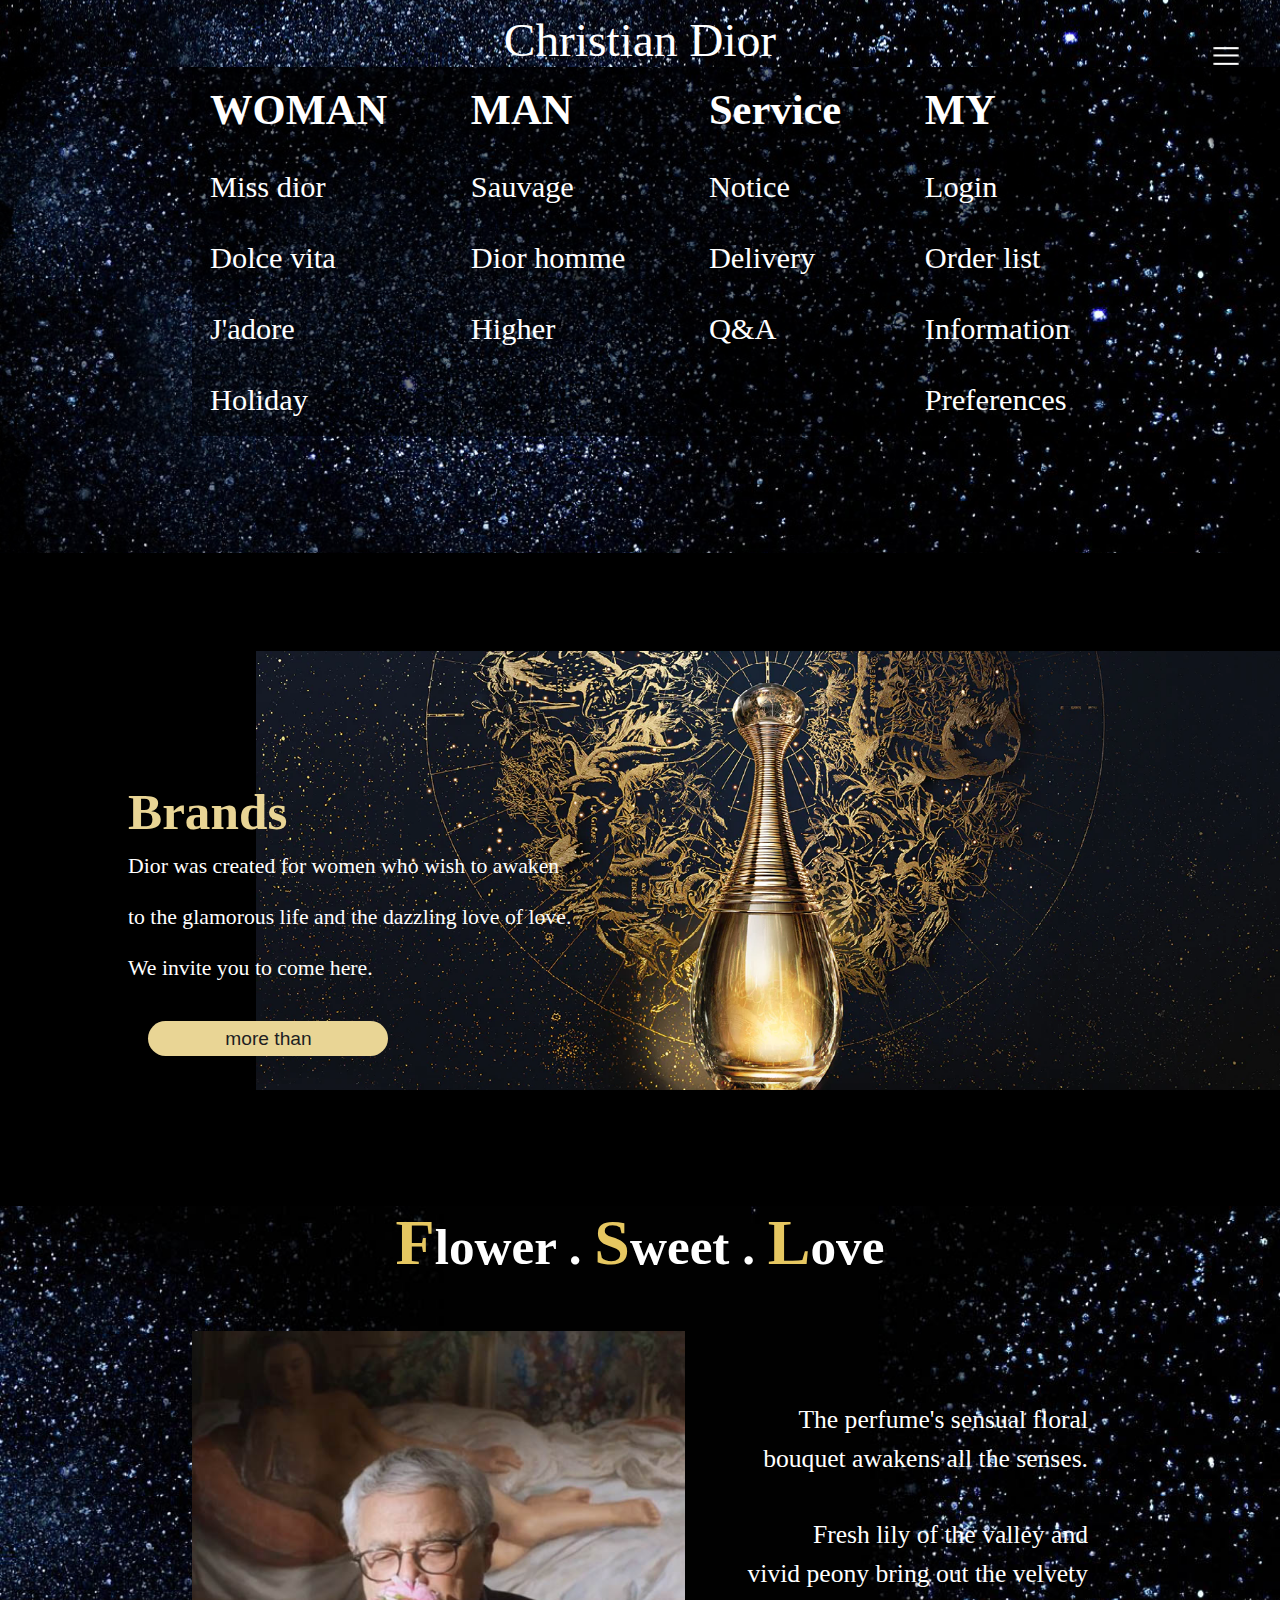
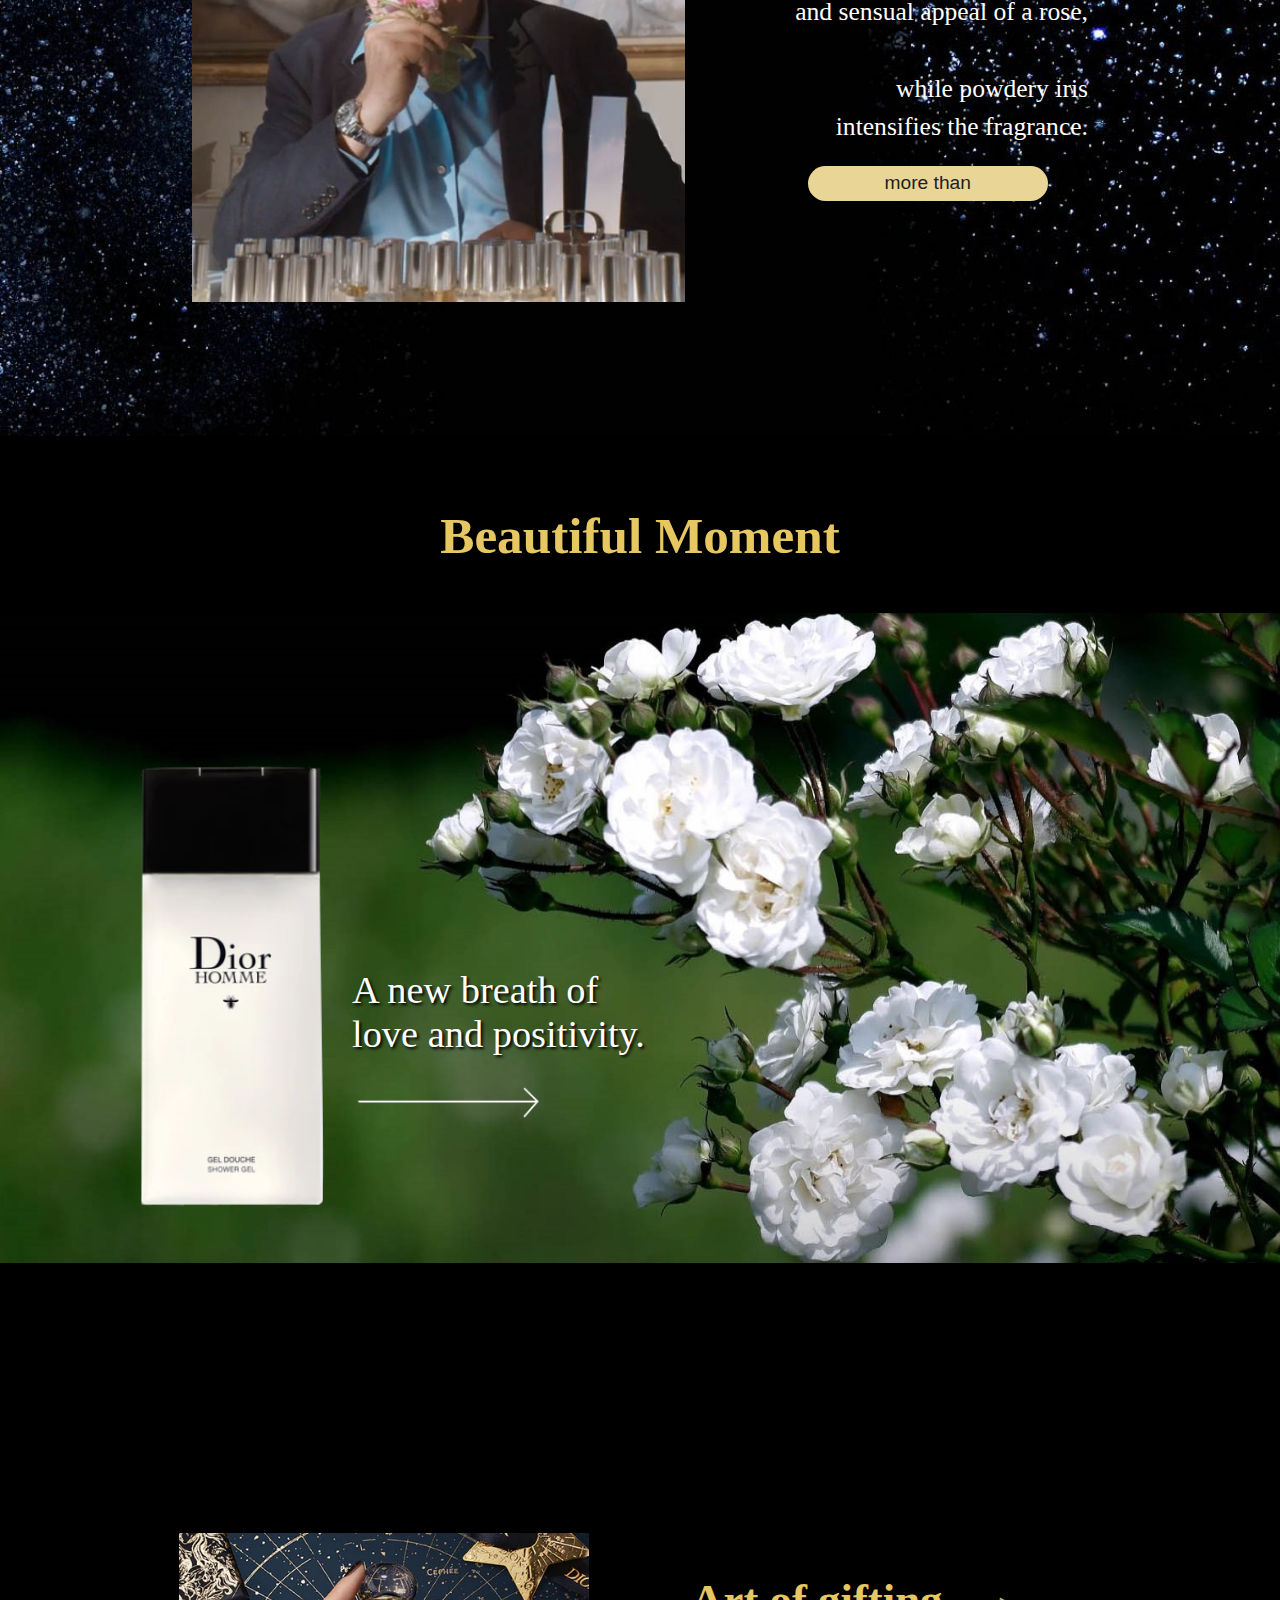
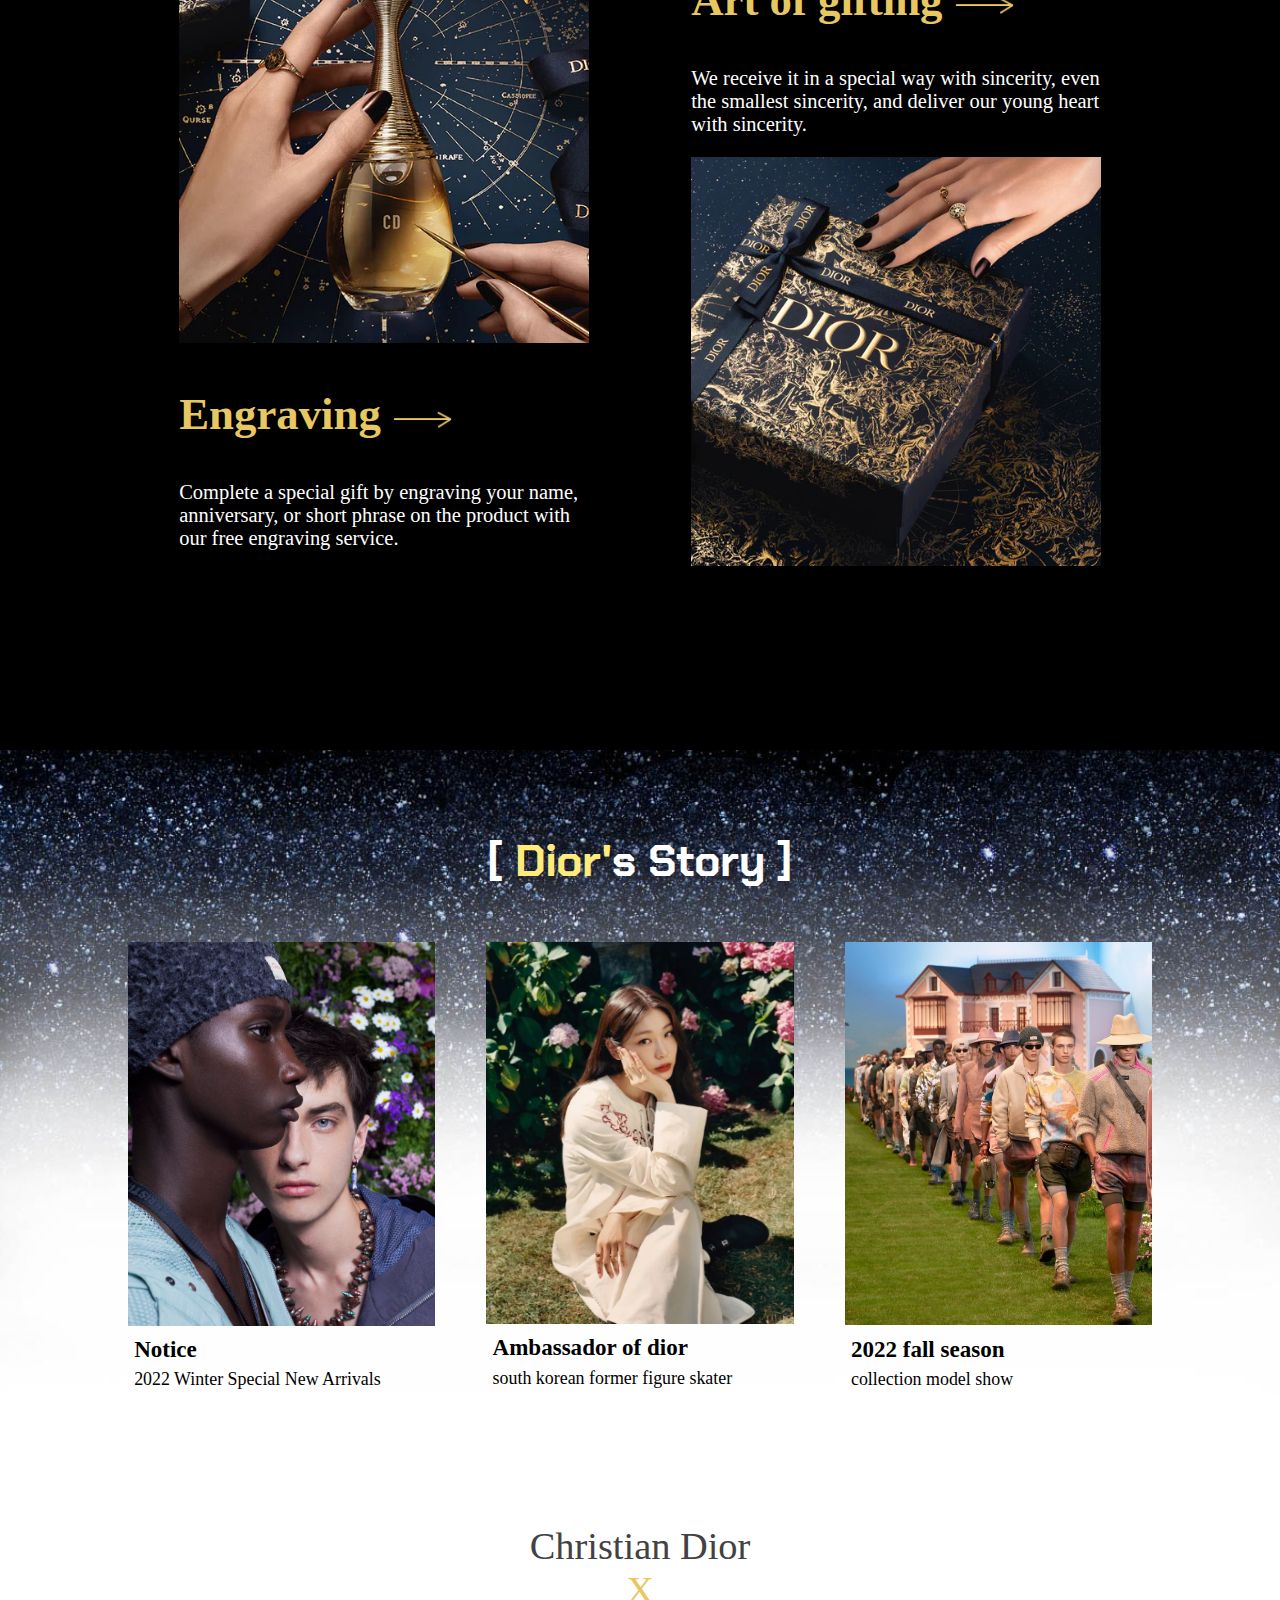
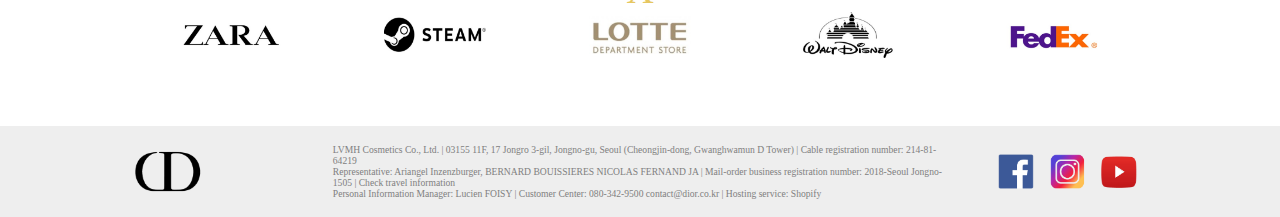
==== index.html @ fce15c8c "sub-3" ====
<!DOCTYPE html>
<html lang="en">

<head>
    <meta charset="UTF-8">
    <meta http-equiv="X-UA-Compatible" content="IE=edge">
    <meta name="viewport" content="width=device-width, initial-scale=1.0">
    <title>Christian DIOR</title>
    <link rel="preconnect" href="https://fonts.googleapis.com">
    <link rel="preconnect" href="https://fonts.gstatic.com" crossorigin>
    <link href="https://fonts.googleapis.com/css2?family=Nanum+Myeongjo&display=swap" rel="stylesheet">
    <link href="https://fonts.googleapis.com/css2?family=Chakra+Petch:wght@500&family=Prompt&display=swap" rel="stylesheet">


    <link rel="stylesheet" href="css/base.css">
    <link rel="stylesheet" href="css/main.css">
    <link href="img/dior.ico" rel="shortcut icon" type="image/x-icon">

    <script src="https://ajax.aspnetcdn.com/ajax/jQuery/jquery-3.6.0.min.js">    </script>
    <script>
        $(document).ready(function () {
            $('nav').hide();

            $('.tap').click(function(){
                $('nav').slideToggle();
            });
        });        
    </script>
</head>

<body>
    
    
        <header>
            <div id="logo"><a href="index.html">Christian Dior</a></div>
            <ul>
                
            </ul>

            <div id="menu"><img src="img/Untitled-2.png" class="tap"></div>
            <nav>
                <ul>
                    <li><a href="sub1.html">WOMAN</a></li>
                    <li><a href="sub1.html">Miss dior</a></li>
                    <li><a href="sub1.html">Dolce vita</a></li>
                    <li><a href="sub1.html">J'adore</a></li>
                    <li><a href="sub1.html">Holiday</a></li>
                </ul>


                <ul>
                    <li><a href="sub1.html">MAN</a></li>
                    <li><a href="sub1.html">Sauvage</a></li>
                    <li><a href="sub1.html">Dior homme</a></li>
                    <li><a href="sub1.html">Higher</a></li>
                </ul>



                <ul>
                    <li><a href="sub1.html">Service</a></li>
                    <li><a href="sub1.html">Notice</a></li>
                    <li><a href="sub1.html">Delivery</a></li>
                    <li><a href="sub1.html">Q&A</a></li>

                </ul>

                <ul>
                    <li><a href="sub1.html">MY</a></li>
                    <li><a href="sub1.html">Login</a></li>
                    <li><a href="sub1.html">Order list</a></li>
                    <li><a href="sub1.html">Information</a>
                    <li><a href="sub1.html">Preferences</a></li>
                </ul>

                </a>
            </nav>

        </header>
    
    <div id="wrap">
        <div id="slider">
            <video src="img/DIOR XMAS (1080p).mp4" id="video" loop muted autoplay></video>
        </div>
        <div id="ct">
            <section class="a1">

                <a href="sub1.html" id="box">
                    <h2>Brands</h2>
                    <p>Dior was created for women who wish to awaken <br>to the glamorous life and the dazzling love of love. 
                    <!-- <br>This fragrance invites us to wonder about love <br>and all the beauties of the world. -->
                    <br>We invite you to come here.    
                    </p>
                    <button id="btn">more than</button>
                    
                
                </a>
                <img src="img/JADORE.webp">

            </section>


            <section class="ab">
                <div id="second">
                    <h1><span>F</span>lower . <span>S</span>weet . <span>L</span>ove</h1>
                    <article>
                        <img src="img/top.jpg">
                        <p>The perfume's 
                            sensual floral <br>bouquet awakens all the senses.
                            <br><br>Fresh lily of the valley and <br>vivid peony bring out the velvety <br>and sensual appeal of a rose,<br>
                            <br>while powdery iris 
                            <br>intensifies the fragrance.
                            <br><button id="btn">more than</button>
                        </p>
                    </article>
                </div>
            </section>


            <section class="rose">
                <h1>Beautiful Moment</h1>
                <br>
                <div id="third">
                    <a href="sub1.html"><img src="img/men.png" id="men"></a>
                    <article>
                        <p>A new breath of <br>love and positivity.</p>
                        <a href="sub1.html"><img src="img/derec.png" id="derec"></a>
                    </article>
                </div>
            </section>
            
            
            
            </section>
            
            
            <section class="a4">
                <article id="gift">
                    
                    <a href="sub1.html"><img src="img/side.png" id="hand1"></a>
                    <h1><a href="sub1.html">Engraving <img src="img/derec2.png" id="drec"></a></h1>
                    <p>Complete a special gift by engraving your name, anniversary, or short phrase on the product with our free engraving service.</p>
                </article>
                              
                <article id="gift">
                    <h1><a href="sub1.html">Art of gifting <img src="img/derec2.png" id="drec"></a></h1>
                    <p>We receive it in a special way with sincerity, even the smallest sincerity, and deliver our young heart with sincerity.</p>
                    <a href="sub1.html"><img src="img/side2.png" id="hand2"></a>
                    
                </article>
            </section>

            
            <section class="a5">
                <article id="story">
                    <h1><a href="sub1.html">[ <span>Dior'</span>s Story ]</a> </h1>
                    <a href="sub1.html"><img src="img/story1.jpg" name="man">
                    <br><h2>Notice</h2>
                    <p>2022 Winter Special New Arrivals</p>
                    </a>
                    <a href="sub1.html"><img src="img/story7.jpg" name="woman">
                    <br><h2>Ambassador of dior</h2>
                    <p>south korean former figure skater</p></a>
                    <a href="sub1.html"><img src="img/story10.jpg" name="model">
                    <br><h2>2022 fall season</h2>
                    <p> collection model show</p></a>
                    
                 
                </article>
            </section>
                    
           <section id="last">
                <article id="part">
                    <h2><a href="#">Christian Dior</a></h2><br>
                    <h3>X</h3>
                    <a href="https://www.zara.com/kr/" target="_blank"><img src="img/logo3.jpg"></a>
                    <a href="https://store.steampowered.com/?l=koreana" target="_blank"><img src="img/logo2.jpg"></a>
                    <a href="https://www.lotteshopping.com/" target="_blank"><img src="img/logo1.jpg"></a>
                    <a href="https://disneyparks.disney.go.com/kr/disneyworld/" target="_blank"><img src="img/logo4.jpg"></a>
                    <a href="https://www.fedex.com/ko-kr/home.html" target="_blank"><img src="img/logo5.jpg"></a>

                </article>
            </section>

            <footer>
                <div id="footer">
                    <article class="logo2"><img src="img/dior2.png"></article>
                    <article class="etc"><p>LVMH Cosmetics Co., Ltd. | 03155 11F, 17 Jongro 3-gil, Jongno-gu, Seoul (Cheongjin-dong, Gwanghwamun D Tower) | Cable registration number: 214-81-64219<br>
                        Representative: Ariangel Inzenzburger, BERNARD BOUISSIERES NICOLAS FERNAND JA | Mail-order business registration number: 2018-Seoul Jongno-1505 | Check travel information<br>
                        Personal Information Manager: Lucien FOISY | Customer Center: 080-342-9500 contact@dior.co.kr | Hosting service: Shopify</p></article>
                    <article id="sns">
                        <a href="https://www.facebook.com/Dior/" target="_blank"><img src="img/face.png"></a>
                        <a href="https://www.instagram.com/dior/" target="_blank"><img src="img/insta.png"></a>
                        <a href="https://www.youtube.com/channel/UC6xD-jKli-_qIYXDTsNv4dw" target="_blank"><img src="img/youtube.png"></a>
                    </article>
                </div>
            </footer>

        </div>
    </div>
</body>

</html>
---- css/base.css ----
@charset "UTF-8";

@media (max-width:777px){
    
    }




@media (min-width:778px) and (max-width:1999px){
    
     
}

@media (min-width:1200px){
    
}
---- css/main.css ----
@charset "UTF-8";

    *{margin: 0; padding: 0; text-decoration: none;  box-sizing: border-box;} 
    ul,ol,li{list-style: none;}  
    #wrap{width: 100%; background: black; color: white;} 
    
    
   @media (max-width:777px){
    header{background-image: url(../img/1.jpg); background-size: cover; width: 100%; position: fixed; top: 0; z-index: 10;}
    #logo{font-family: 'Nanum Myeongjo', serif; font-size: 11vw; text-align: center; font-weight:900; position: relative; top:15px; padding:1% 5% 1% 0;} 
    #logo a{ color: white;}
    
    nav{ height: auto; width: 100%; z-index: 3; display: flex; flex-wrap:wrap;
    position: fixed; right:0; background-image: url(../img/1.jpg);}
    nav::before{content: ""; width: 100%; height: 100%; background: rgba(0,0,0,0.3); position: absolute; z-index: -1;}
    #menu{display: flex; flex-direction: row-reverse;}
    .tap{ position: relative; bottom: 6vw; right: 3%; width: 6vw;}
    .tap:hover{cursor: pointer;}
    
    nav ul li:nth-of-type(1){font-size: 1.2em; text-shadow: 1px 2px 0px gray;font-family: 'Nanum Myeongjo', serif;  padding-left: 20%;}
    nav ul li:nth-of-type(2),nav ul li:nth-of-type(3),nav ul li:nth-of-type(4),nav ul li:nth-of-type(5){padding-left: 20%;}
    nav ul a{color: white; padding: 3%; display: flex; font-size: 2em; }
    nav ul a:hover{text-decoration: underline;}
    nav ul{width: 50%; padding-bottom: 10%}
    nav ul li{padding: 5%;}

    #slider{padding-top: 20%; margin: 0 auto; width: 100%; display: flex; justify-content: center;}
    #video{width: 95%;}

    #ct{width: 100%; height: auto; background: black;} 

    .a1{width: 100%; margin: 0 auto; display: flex; flex-wrap: wrap; justify-content:space-around; align-content: center;}
    .a1 a{display: block; width: 90%; height: auto; margin: 0 auto;}
    .a1 h2{font-size: 7vw; font-family: 'Nanum Myeongjo', serif; color: #e9d595; padding-top: 5%;}
    .a1 h2:hover{color: #e0dccc;}
    .a1 p{color: white; font-size: 5vw;  line-height: 130%; padding: 3% 1% 5% 1% ; text-align: justify; }
    .a1 p br,.a1 img{display: none;}
        
    #box #btn{position: relative;  left :26%; right: 2%; background: #e9d595; color: rgb(30, 30, 34); border: none; border-radius: 30px; padding: 2vw 9vw; font-size: 4.8vw;}
    #box #btn:hover{cursor: pointer; background: #e9dba4;}    

    .ab{width: 100%; margin: 0 auto; background-image: url(../img/2.jpg); background-size:cover ; background-position: center;}
    #second{width: 85%; height: auto; margin: 0 auto; padding-top: 20%; }
    #second h1{font-size: 7.5vw; font-family: 'Nanum Myeongjo', serif; text-align: center; padding: 4vw 0 2vw 0;  }
    #second article{display: flex; flex-wrap: wrap;}
    #second article img{width: 95%; display: block;}
    #second p {display: flex; flex-wrap: wrap; justify-content: center; font-size: 5.5vw;  line-height: 120%; padding: 5% 0%; } 
    
    #second span{font-size: 9vw; color: #e6c761;}
    #second article #btn{background: #e9d595; margin-top: 6%; color: rgb(30, 30, 34); border: none; border-radius: 30px; padding: 2vw 9vw; font-size: 4.8vw;}
    #second article #btn:hover{cursor: pointer; background: #e9dba4;} 


    .rose{width: 100%; height: auto; padding-bottom: 15%; } 
    .rose h1{font-size: 8.5vw; text-align: center; padding: 70px 0 10px 0; color: #e6c761; font-family: 'Nanum Myeongjo', serif;} 
    .rose p{font-size: 5.5vw; font-family: 'Nanum Myeongjo', serif; text-shadow: 2px 2px 1px black; position: relative; top: 50%; }
    #third{width: 100%; height: 55vw; margin: 0 auto; display: flex; align-items: center; background-image: url("../img/flower-2.jpg"); background-position: center; background-size: cover;} 
    #third article{width: 60%; height: 100px; margin: 0 auto; }
    
    #men{width: 23vw; position: relative; left: 15%; top: 40px; }
    #derec{position: relative; top: 10vh;  width: 20vw; }   


    .a4{width: 100%; margin: 0 auto; padding-top: 20%; display: flex; flex-wrap: wrap; justify-content: space-evenly; }
    .a4 article{ width: 80%;  }
    #gift h1{font-size: 8vw;  padding: 5% 2% 2% 2%;font-family: 'Nanum Myeongjo', serif; }
    #gift:nth-of-type(2) h1{text-align: right;}
    #gift h1 a{color: #e6c761;}
    #gift h1 a:hover{color:#e9d595;}
    #gift:nth-of-type(1) p{font-size: 6vw; padding: 0 2% 30% 2%;}
    #gift:nth-of-type(2) p{text-align: right; font-size: 6vw; padding: 0 2% 10% 2%;}
    #gift img:hover{opacity: 0.9;}
    #gift img{width: 100%;}
    #drec{display: none;}
    
    .a5{ width: 100%; background-image: url(../img/4.jpg); background-position: center; background-size: cover;}    
    #story{width: 100%; height: auto; margin: 0 auto; display: flex; flex-wrap: wrap;
    justify-content: space-evenly}
    #story h1{ font-size: 8vw; font-family: 'Chakra Petch', sans-serif; text-align:center; padding: 20% 0 4% 0; width: 100%;}
    #story span{color:#ffeb7c;}
    #story h2{font-size: 5vw; color: black; padding: 2% 1% 1% 1%;}
    #story p{color: black; padding-bottom: 5%; font-size: 4vw;}
    #story a{width: 47%; color: white;}
    #story a:nth-of-type(3){display: none;}
    #story img{width: 100%;}
    #story img:hover{opacity: 0.9;}

   #last{width: 100%;  background: white; padding: 10% 0 5% 0;}
    #part{width: 80%;  margin: 0 auto; display: flex; flex-wrap: wrap; justify-content: space-around; align-items: center; padding-top: 5%;}
    #part h2{ width: 100%; text-align: center; color: rgb(77, 75, 75); font-size: 4vw; font-family: 'Nanum Myeongjo', serif;}
    #part h2 a{color: rgb(66, 66, 66);} 
    #part h3{width: 100%; font-size: 3vw; color:#e6c761; font-weight: 100; text-align: center;} 
    #part a{width: 10%;}
    #part a img{width: 100%;}

    footer{width: 100%; height:auto; background: #eee; }
    footer p{color: gray; font-size: 1px; padding-bottom: 4%;}
    footer p br{display: none;}
    #footer{width: 95%; height: 100%; margin: 0 auto; display: flex; flex-wrap: wrap; justify-content: center; align-items: center;}
    .logo2{width: 100%; display: flex; justify-content: center;}
    .logo2 img{width: 20%; padding: 5%;}
    .etc{width: 90%; }

    #sns{display: flex; width: 25%; height: 50px; justify-content: space-around;}
    #sns img{width: 80%; padding: 5%; display: flex;}
    }










    @media (min-width:778px) and (max-width:1999px){
        header{background-image: url(../img/1.jpg); height: auto; width: 100%;}
        #logo{font-family: "Baskerville Old Face"; font-size: 7vw; text-align: center;  position: relative; top: 15px;} 
        #logo a{color: white;}
        
        nav{display: flex;  justify-content: space-between;  width: 80%; 
        position: absolute;  left: 50%; z-index: 3; transform: translateX(-50%); background: rgba(0,0,0,0.5)}
        #menu{display: flex; flex-direction: row-reverse;}
        .tap{ position: relative; bottom: 3vw; right: 3%; width: 4vw;}
        .tap:hover{cursor: pointer;}
        nav ul li:nth-of-type(1){font-size: 1.5em; font-family: 'Nanum Myeongjo', serif; font-weight: bold;}
        nav ul a{color: white; padding: 18px; display: flex; font-size: 1.2em; }
        nav ul a:hover{text-decoration: underline;}
    
        #slider{background-image:url(../img/2.jpg); background-size: cover; background-position: center; margin: 0 auto; width: 100%; display: flex; justify-content: center;}
        #video{width: 80%;}
    
        #ct{width: 100%; background: black;} 
    
        .a1{width: 100%; margin: 0 auto; }
        .a1 a{display: block; width: 90%; margin: 0 auto; position: relative; z-index: 3; top: 20vw;}
        .a1 h2{font-size: 5vw; font-family:"바탕"; color: #e9d595;}
        .a1 h2:hover{color: #e0dccc;}
        .a1 p{font-size: 2.3vw; line-height: 4vw; color: white;}
        .a1 img{width: 80%; position: relative; top: -10vh; left: 20%; bottom: 15vh; }
        
        #box #btn{position: relative; top:2vh; left: 2%; background: #e9d595; color: rgb(30, 30, 34); border: none; border-radius: 30px; padding: 0.7vw 8vw; font-size: 2vw;}
        #box #btn:hover{cursor: pointer; background: #e9dba4;}    
    
        .ab{width: 100%; margin: 0 auto; background-image: url(../img/3.jpg); background-size:cover ;}
        .ab:hover{background-image: url(../img/2.jpg);}
        #second{width: 83%; height: auto; margin: 0 auto;  }
        #second h1{font-size: 6vw; font-family:"바탕"; text-align: center; padding-bottom: 4vw; position: relative; }
        #second article{display: flex;}
        #second article img{width: 55%; display: block;}
        #second p { width: 50%; text-align: right; font-size: 2.3vw; position: relative; top: 70px; line-height: 3vw; font-weight:lighter;} 
        #second span{font-size: 6vw; color: #e6c761;}
        #second article #btn{background: #e9d595; color: rgb(30, 30, 34); border: none; border-radius: 30px;  padding: 0.7vw 8vw; font-size: 2vw;
        position: relative; top: 7vw; right: 10%; }
        #second article #btn:hover{cursor: pointer; background: #e9dba4;} 
    
    
        .rose{width: 100%; } 
        .rose h1{font-size: 5.5vw; text-align: center; padding: 70px 0 30px 0; color: #e6c761; font-family:"바탕";} 
        .rose p{font-size: 4vw; font-family:"바탕"; text-shadow: 2px 2px 3px black; position: relative; top: 80%;}
        #third{width: 100%; margin: 0 auto; display: flex; align-items: center; background-image: url("../img/flower-2.jpg"); background-position: center; background-size: cover;} 
        #third article{width: 60%; height: 100px; margin: 0 auto; }
        
        #men{width: 19vw; position: relative; left: 35%; top: 50px; }
        #derec{position: relative; top: 12vh;  width: 15vw; }   
    
    
        .a4{width: 100%; margin: 0 auto; display: flex; justify-content: space-evenly; position: relative;}
        .a4 article{ width: 47%; padding: 15vh 0vw 10vh 0vw; }
        #gift #hand1,#gift #hand2{width: 100%;} 
        #gift h1{font-size: 4.5vw; padding: 10% 0; font-family: "바탕"; }
        #gift h1 a{color: #e6c761;}
        #gift h1 a:hover{color:#e9d595;}
        #gift p{font-size: 2vw; padding-bottom: 5%; font-weight: 300;}
        #gift img:hover{opacity: 0.9;}
        #gift img{width: 20%;}
        
        .a5{width: 100%; background-image: url(../img/4.jpg); background-position: center; background-size: cover;}    
        #story{width: 90%; height: auto; margin: 0 auto; display: flex; flex-wrap: wrap;
        justify-content: space-between;}
        #story h1{ font-size: 4.5vw; text-align:center; padding: 8% 0 5% 0; font-family: 'Chakra Petch', sans-serif; width: 100%;}
        #story span{color:#ffeb7c;}
        #story h2, #story p{color: black; padding: 2%;}
        
        #story a{width: 32%; color: white;}
        #story img{width: 100%;}
        #story img:hover{opacity: 0.9;}
    
       #last{width: 100%;  background: white; padding: 10% 0 5% 0;}
        #part{width: 80%;  margin: 0 auto; display: flex; flex-wrap: wrap; justify-content: space-around; align-items: center; }
        #part h2{ width: 100%; text-align: center;  font-weight: 100; color: rgb(77, 75, 75); font-size: 3vw; 
         font-family: "Baskerville Old Face";}
        #part h2 a{color: rgb(66, 66, 66);} 
        #part h3{width: 100%; font-size: 3vw; color:#e6c761; font-weight: 100; text-align: center;} 
        #part a{width: 10%;}
        #part a img{width: 100%;}
    
        footer{width: 100%; background: #eee; }
        footer p{color: gray; font-size: 0.75vw; padding: 5% 0;}
        #footer{width: 80%; height: 100%; margin: 0 auto; display: flex; justify-content: space-between; align-items: center;}
        .logo2{width: 15%; }
        .logo2 img{width: 50%; display: flex; }
        .etc{width: 60%; }
    
        #sns{display: flex; width: 15%; height: 50px; justify-content: space-around;}
        #sns img{width: 70%; height: auto; display: flex;}
         
    }












    @media (min-width:1200px){
        header{background-image: url(../img/2.jpg); background-position: center; height: auto; width: 100%;}
        #logo{ font-family: "Baskerville Old Face"; font-size: 3.7vw; text-align: center; padding-bottom: 1% ; font-weight: 500; position: relative; top: 1vw; } 
        #logo a{color: white;}
        
        nav{display: flex;  justify-content: space-between;  width: 70%; 
        position: absolute;  left: 50%; z-index: 3; transform: translateX(-50%); background: rgba(0,0,0,0.5)}
        #menu{display: flex; flex-direction: row-reverse;}
        .tap{ position: absolute; top: 5%; right: 3%; width: 2.5vw;}
        .tap:hover{cursor: pointer;}
        nav ul li:nth-of-type(1){font-size: 1.4em; font-family: "바탕"; font-weight: bold;}
        nav ul a{color: white; padding: 18px; display: flex; font-size: 1.9em; }
        nav ul a:hover{text-decoration: underline;}
    
        #slider{background-image:url(../img/2.jpg); background-size: cover; background-position: center; margin: 0 auto; width: 100%;  height: 38vw; display: flex; justify-content: center;}
        #video{width: 70%;}
    
        #ct{width: 100%; height: auto; background: black;} 
    
        .a1{width: 100%; height: 51vw; margin: 0 auto;  position: relative;}
        .a1 a{display: block; width: 80%; height: auto; margin: 0 auto; position: relative; z-index: 3; top: 35%}
        .a1 h2{font-size: 4vw; font-family:"바탕"; color: #e9d595; }
        .a1 h2:hover{color: #e0dccc;}
        .a1 p{font-size: 1.7vw;  line-height: 4vw; color: white;}
        .a1 img{width: 80%; position: absolute; top: 15%; right: 0;}
        
        #box #btn{position: relative; top:3vh; left: 2%; background: #e9d595; color: rgb(30, 30, 34); border: none; border-radius: 30px; padding: 0.5vw 6vw; font-size: 1.5vw;}
        #box #btn:hover{cursor: pointer; background: #e9dba4;}    
    
        .ab{width: 100%; margin: 0 auto; background-image: url(../img/3.jpg); background-size:cover ;}
        .ab:hover{background-image: url(../img/2.jpg);}
        #second{width: 70%; height: auto; margin: 0 auto;  }
        #second h1{font-size: 4vw; font-family:"바탕"; text-align: center; padding-bottom: 4vw; position: relative; }
        #second article{display: flex; padding-bottom: 15%;}
        #second article img{width: 55%; display: block;}
        #second p { width: 50%; text-align: right; font-size: 2vw; position: relative; top: 70px; line-height: 3vw; font-weight:lighter;} 
        #second span{font-size: 5vw; color: #e6c761;}
        #second article #btn{background: #e9d595; color: rgb(30, 30, 34); border: none; border-radius: 30px; padding: 0.5vw 6vw; font-size: 1.5vw;
        position: relative; top: 1.2vw; }
        #second article #btn:hover{cursor: pointer; background: #e9dba4;} 
    
    
        .rose{width: 100%;} 
        .rose h1{font-size: 4vw; text-align: center; padding: 70px 0 30px 0; color: #e6c761; font-family:"바탕";} 
        .rose p{font-size: 3vw; font-family:"바탕"; text-shadow: 2px 2px 3px black; position: relative; top: 80%;}
        #third{width: 100%; height: 650px; margin: 0 auto; display: flex; align-items: center; background-image: url("../img/flower-2.jpg"); background-position: center; background-size: cover;} 
        #third article{width: 60%; height: 100px; margin: 0 auto; }
        
        #men{width: 15vw; position: relative; left: 70%; top: 50px; }
        #derec{position: relative; top: 12vh;  width: 15vw; }   
    
    
        .a4{width: 100%; margin: 0 auto; display: flex; justify-content: center; position: relative;}
        .a4 article{ width: 40%; padding: 30vh 4vw 20vh 4vw; }
        #gift #hand1,#gift #hand2{width: 100%;} 
        #gift h1{font-size: 3.5vw; padding: 10% 0; font-family: "바탕"; }
        #gift h1 a{color: #e6c761;}
        #gift h1 a:hover{color:#e9d595;}
        #gift p{font-size: 1.6vw; padding-bottom: 5%; font-weight: 300;}
        #gift img:hover{opacity: 0.9;}
        #gift img{width: 15%;}

        .a5{width: 100%; background-image: url(../img/4.jpg); background-position: center; background-size: cover;}    
        #story{width: 80%; height: auto; margin: 0 auto; display: flex; flex-wrap: wrap;
        justify-content: space-between;}
        #story h1{font-size: 3.5vw; text-align:center; padding: 8% 0 5% 0; 
            font-family: 'Chakra Petch', sans-serif; 
           width: 100%;}
        #story span{color:#ffeb7c;}
        #story h2{font-size: 1.8vw; color: black; padding: 2% 2% 0 2%;}
        #story p{font-size: 1.4vw; color: black; ;}
        
        #story a{width: 30%; color: white;}
        #story img{width: 100%;}
        #story img:hover{opacity: 0.9;}
    
       #last{width: 100%;  background: white; padding: 10% 0 5% 0;}
        #part{width: 80%;  margin: 0 auto; display: flex; flex-wrap: wrap; justify-content: space-around; align-items: center; }
        #part h2{ width: 100%; text-align: center;  font-weight: 100; color: rgb(77, 75, 75); font-size: 3vw; 
         font-family: "Baskerville Old Face";}
        #part h2 a{color: rgb(66, 66, 66);} 
        #part h3{width: 100%; font-size: 3vw; color:#e6c761; font-weight: 100; text-align: center;} 
        #part a{width: 10%;}
        #part a img{width: 100%;}
    
        footer{width: 100%; height: auto; background: #eee; }
        footer p{color: gray; font-size: 0.75vw; padding: 3% 0;}
        #footer{width: 80%; height: 100%; margin: 0 auto; display: flex; justify-content: space-between; align-items: center;}
        .logo2{width: 15%; }
        .logo2 img{width: 50%; display: flex; }
        .etc{width: 60%; }
    
        #sns{display: flex; width: 15%; height: auto; justify-content: space-around;}
        #sns img{width: 70%; display: flex;}
        
    
    

    }
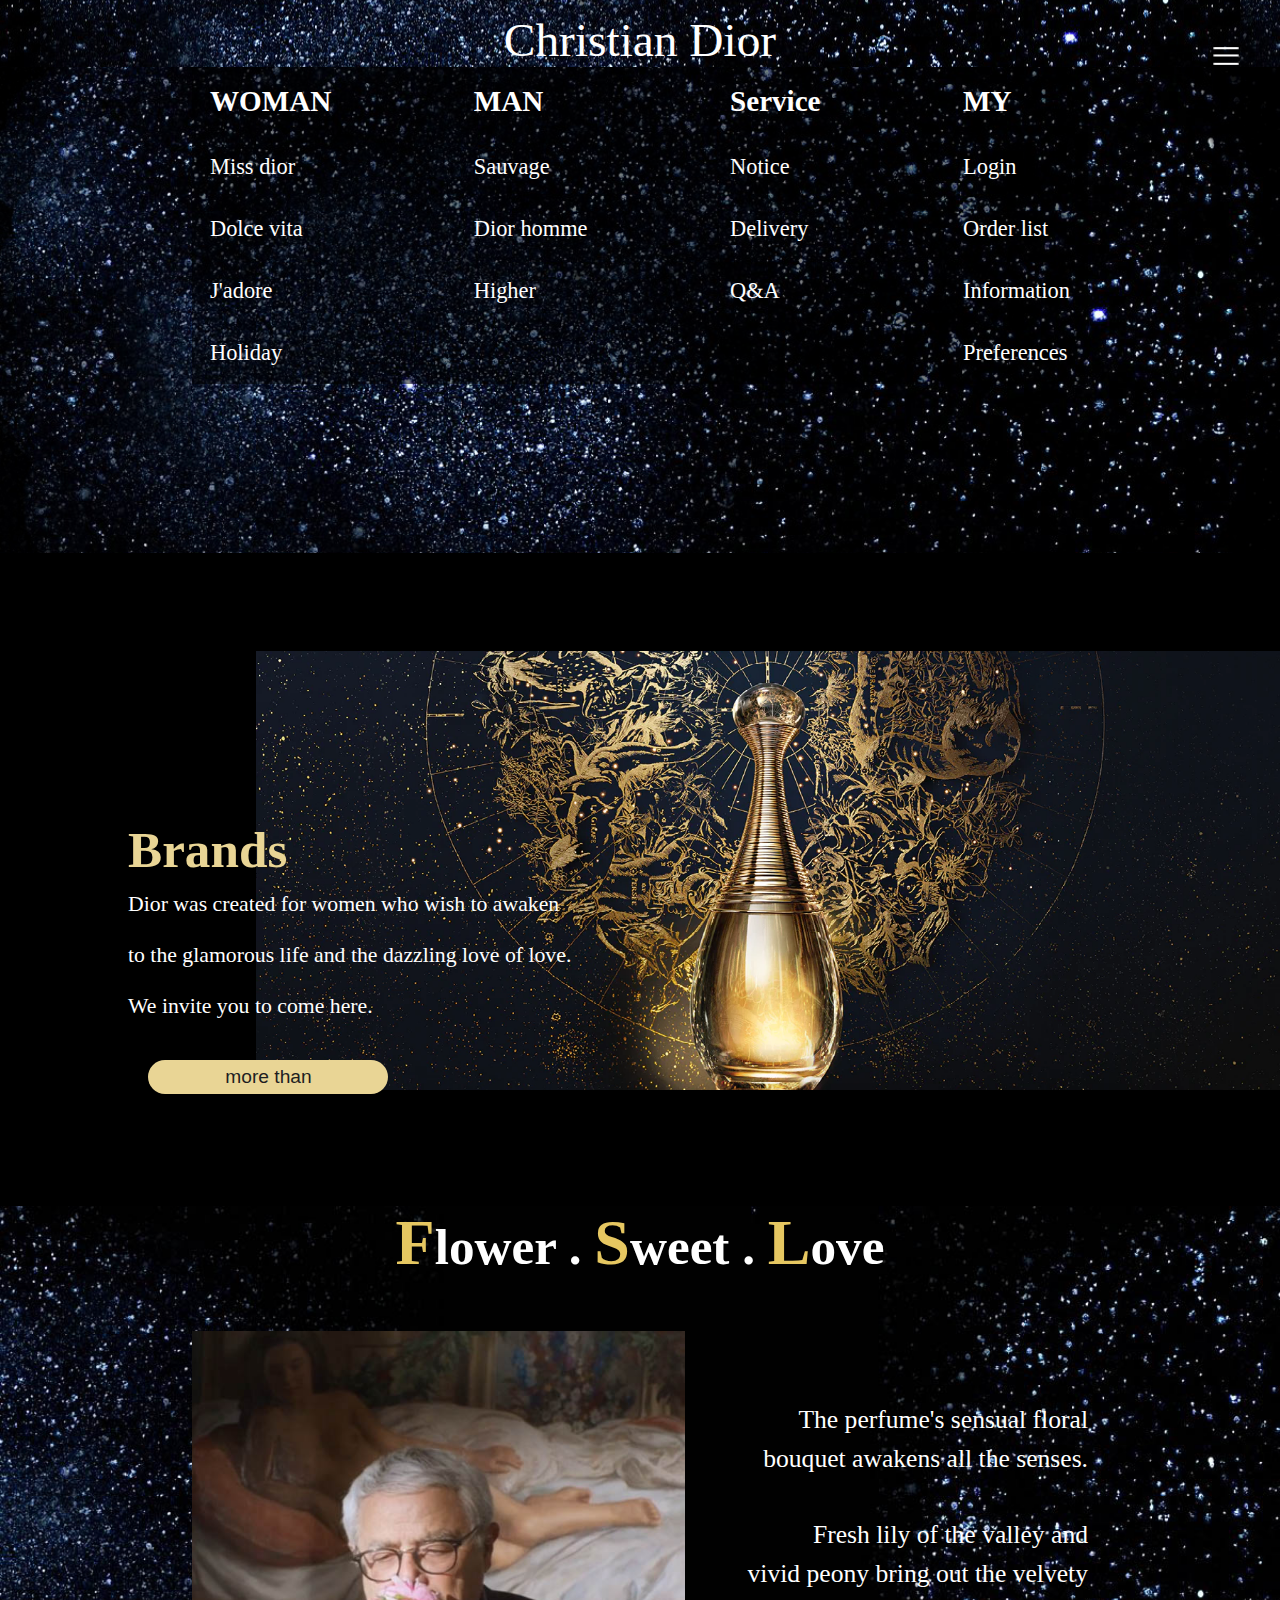
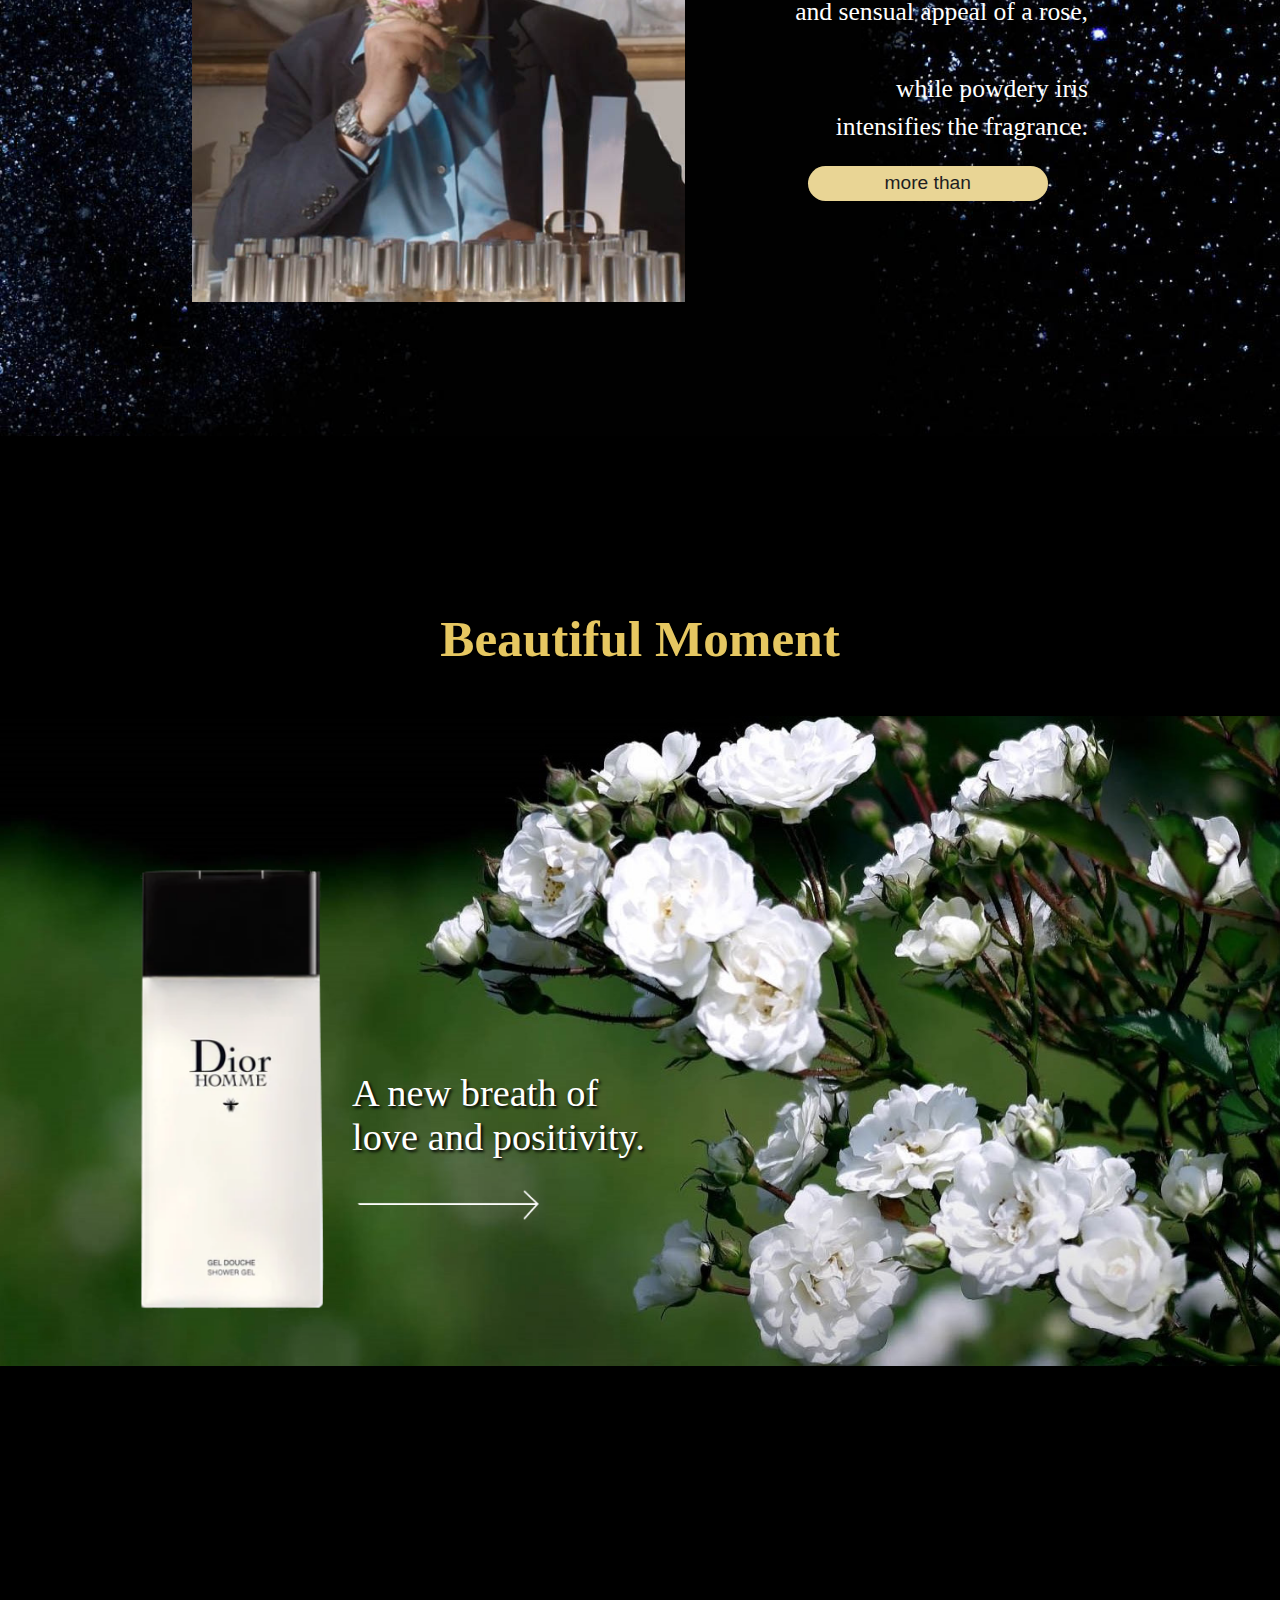
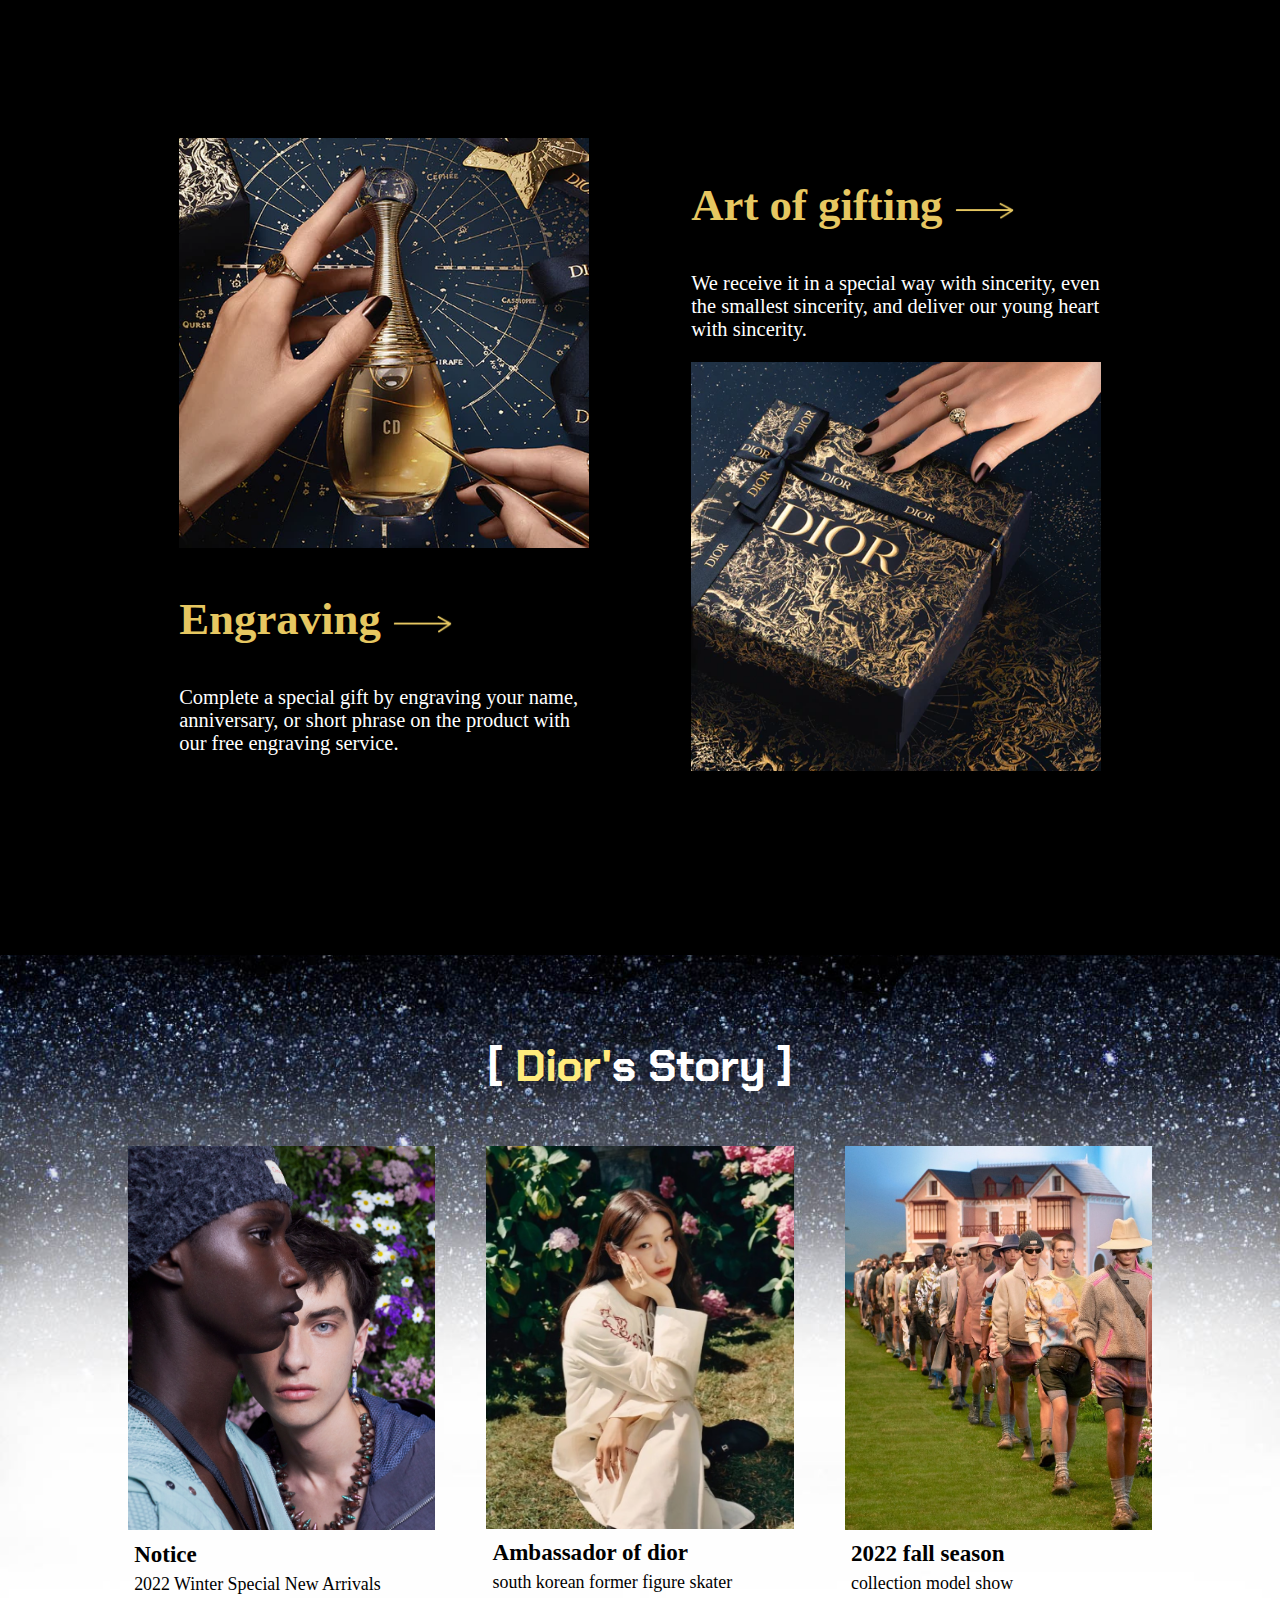
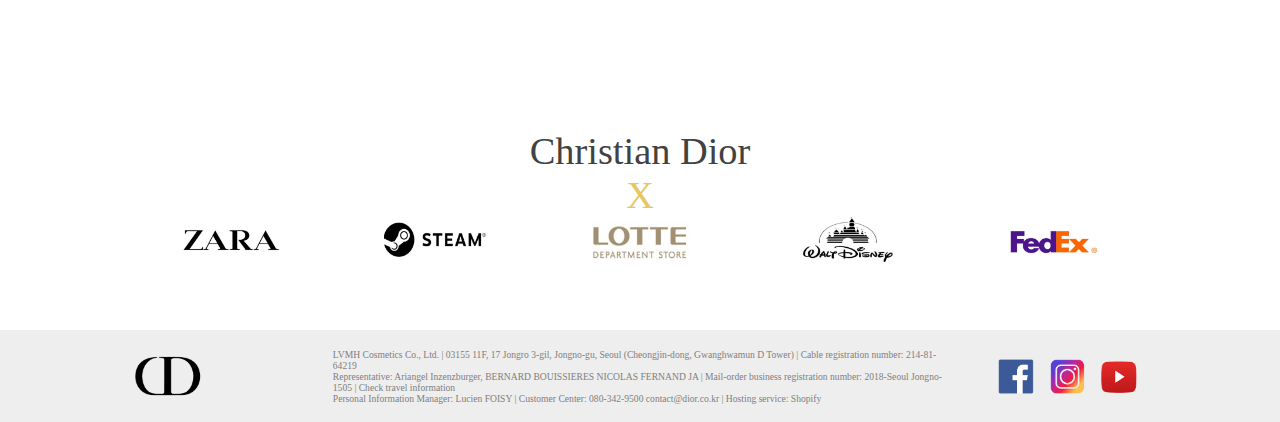
==== commit 5e4c9e02: "sub-7" ====
--- a/index.html
+++ b/index.html
@@ -96,7 +96,7 @@
                 
                 </a>
                 <img src="img/JADORE.webp">
-
+                
             </section>
 
 
@@ -128,6 +128,7 @@
                     </article>
                 </div>
             </section>
+   
             
             
             
--- a/css/main.css
+++ b/css/main.css
@@ -3,7 +3,7 @@
     *{margin: 0; padding: 0; text-decoration: none;  box-sizing: border-box;} 
     ul,ol,li{list-style: none;}  
     #wrap{width: 100%; background: black; color: white;} 
-    
+    body{overflow:scroll;}
     
    @media (max-width:777px){
     header{background-image: url(../img/1.jpg); background-size: cover; width: 100%; position: fixed; top: 0; z-index: 10;}
@@ -17,12 +17,12 @@
     .tap{ position: relative; bottom: 6vw; right: 3%; width: 6vw;}
     .tap:hover{cursor: pointer;}
     
-    nav ul li:nth-of-type(1){font-size: 1.2em; text-shadow: 1px 2px 0px gray;font-family: 'Nanum Myeongjo', serif;  padding-left: 20%;}
-    nav ul li:nth-of-type(2),nav ul li:nth-of-type(3),nav ul li:nth-of-type(4),nav ul li:nth-of-type(5){padding-left: 20%;}
-    nav ul a{color: white; padding: 3%; display: flex; font-size: 2em; }
+    nav ul li:nth-of-type(1){font-size: 1.1em; text-shadow: 1px 2px 0px gray;font-family: 'Nanum Myeongjo', serif;  padding-left: 15%;}
+    nav ul li:nth-of-type(2),nav ul li:nth-of-type(3),nav ul li:nth-of-type(4),nav ul li:nth-of-type(5){padding-left: 15%;}
+    nav ul a{color: white; padding: 2%; display: flex; font-size: 1.5em; }
     nav ul a:hover{text-decoration: underline;}
     nav ul{width: 50%; padding-bottom: 10%}
-    nav ul li{padding: 5%;}
+    nav ul li{padding: 3%;}
 
     #slider{padding-top: 20%; margin: 0 auto; width: 100%; display: flex; justify-content: center;}
     #video{width: 95%;}
@@ -31,39 +31,39 @@
 
     .a1{width: 100%; margin: 0 auto; display: flex; flex-wrap: wrap; justify-content:space-around; align-content: center;}
     .a1 a{display: block; width: 90%; height: auto; margin: 0 auto;}
-    .a1 h2{font-size: 7vw; font-family: 'Nanum Myeongjo', serif; color: #e9d595; padding-top: 5%;}
+    .a1 h2{font-size: 10vw; font-family: 'Nanum Myeongjo', serif; color: #e9d595; padding-top: 5%;}
     .a1 h2:hover{color: #e0dccc;}
     .a1 p{color: white; font-size: 5vw;  line-height: 130%; padding: 3% 1% 5% 1% ; text-align: justify; }
     .a1 p br,.a1 img{display: none;}
         
-    #box #btn{position: relative;  left :26%; right: 2%; background: #e9d595; color: rgb(30, 30, 34); border: none; border-radius: 30px; padding: 2vw 9vw; font-size: 4.8vw;}
+    #box #btn{position: relative;  left :23%; right: 2%; background: #e9d595; color: rgb(30, 30, 34); border: none; border-radius: 30px; padding: 2vw 9vw; font-size: 7vw;}
     #box #btn:hover{cursor: pointer; background: #e9dba4;}    
 
     .ab{width: 100%; margin: 0 auto; background-image: url(../img/2.jpg); background-size:cover ; background-position: center;}
-    #second{width: 85%; height: auto; margin: 0 auto; padding-top: 20%; }
-    #second h1{font-size: 7.5vw; font-family: 'Nanum Myeongjo', serif; text-align: center; padding: 4vw 0 2vw 0;  }
+    #second{width: 95%; height: auto; margin: 0 auto; padding-top: 20%; }
+    #second h1{font-size: 9vw; font-family: 'Nanum Myeongjo', serif; text-align: center; padding: 4vw 0 2vw 0;  }
     #second article{display: flex; flex-wrap: wrap;}
-    #second article img{width: 95%; display: block;}
-    #second p {display: flex; flex-wrap: wrap; justify-content: center; font-size: 5.5vw;  line-height: 120%; padding: 5% 0%; } 
-    
-    #second span{font-size: 9vw; color: #e6c761;}
-    #second article #btn{background: #e9d595; margin-top: 6%; color: rgb(30, 30, 34); border: none; border-radius: 30px; padding: 2vw 9vw; font-size: 4.8vw;}
+    #second article img{width: 95%; margin: 0 auto; display: block;}
+    #second p {display: flex; flex-wrap: wrap; justify-content: center; font-size: 6vw;  line-height: 120%; padding: 5% 0%; } 
+    
+    #second span{font-size: 9.5vw; color: #e6c761;}
+    #second article #btn{background: #e9d595; margin-top: 6%; color: rgb(30, 30, 34); border: none; border-radius: 30px; padding: 2vw 9vw; font-size: 7vw;}
     #second article #btn:hover{cursor: pointer; background: #e9dba4;} 
 
 
     .rose{width: 100%; height: auto; padding-bottom: 15%; } 
-    .rose h1{font-size: 8.5vw; text-align: center; padding: 70px 0 10px 0; color: #e6c761; font-family: 'Nanum Myeongjo', serif;} 
+    .rose h1{font-size: 10vw; text-align: center; padding: 70px 0 10px 0; color: #e6c761; font-family: 'Nanum Myeongjo', serif;} 
     .rose p{font-size: 5.5vw; font-family: 'Nanum Myeongjo', serif; text-shadow: 2px 2px 1px black; position: relative; top: 50%; }
     #third{width: 100%; height: 55vw; margin: 0 auto; display: flex; align-items: center; background-image: url("../img/flower-2.jpg"); background-position: center; background-size: cover;} 
     #third article{width: 60%; height: 100px; margin: 0 auto; }
     
     #men{width: 23vw; position: relative; left: 15%; top: 40px; }
-    #derec{position: relative; top: 10vh;  width: 20vw; }   
+    #derec{position: relative; top: 8vh;  width: 20vw; }   
 
 
     .a4{width: 100%; margin: 0 auto; padding-top: 20%; display: flex; flex-wrap: wrap; justify-content: space-evenly; }
     .a4 article{ width: 80%;  }
-    #gift h1{font-size: 8vw;  padding: 5% 2% 2% 2%;font-family: 'Nanum Myeongjo', serif; }
+    #gift h1{font-size: 10vw;  padding: 5% 2% 2% 2%;font-family: 'Nanum Myeongjo', serif; }
     #gift:nth-of-type(2) h1{text-align: right;}
     #gift h1 a{color: #e6c761;}
     #gift h1 a:hover{color:#e9d595;}
@@ -76,7 +76,7 @@
     .a5{ width: 100%; background-image: url(../img/4.jpg); background-position: center; background-size: cover;}    
     #story{width: 100%; height: auto; margin: 0 auto; display: flex; flex-wrap: wrap;
     justify-content: space-evenly}
-    #story h1{ font-size: 8vw; font-family: 'Chakra Petch', sans-serif; text-align:center; padding: 20% 0 4% 0; width: 100%;}
+    #story h1{ font-size: 10.5vw; font-family: 'Chakra Petch', sans-serif; text-align:center; padding: 20% 0 4% 0; width: 100%;}
     #story span{color:#ffeb7c;}
     #story h2{font-size: 5vw; color: black; padding: 2% 1% 1% 1%;}
     #story p{color: black; padding-bottom: 5%; font-size: 4vw;}
@@ -133,7 +133,7 @@
     
         #ct{width: 100%; background: black;} 
     
-        .a1{width: 100%; margin: 0 auto; }
+        .a1{width: 100%; margin: 0 auto; padding: 7% 0;}
         .a1 a{display: block; width: 90%; margin: 0 auto; position: relative; z-index: 3; top: 20vw;}
         .a1 h2{font-size: 5vw; font-family:"바탕"; color: #e9d595;}
         .a1 h2:hover{color: #e0dccc;}
@@ -145,7 +145,7 @@
     
         .ab{width: 100%; margin: 0 auto; background-image: url(../img/3.jpg); background-size:cover ;}
         .ab:hover{background-image: url(../img/2.jpg);}
-        #second{width: 83%; height: auto; margin: 0 auto;  }
+        #second{width: 83%; height: auto; margin: 0 auto;   }
         #second h1{font-size: 6vw; font-family:"바탕"; text-align: center; padding-bottom: 4vw; position: relative; }
         #second article{display: flex;}
         #second article img{width: 55%; display: block;}
@@ -156,7 +156,7 @@
         #second article #btn:hover{cursor: pointer; background: #e9dba4;} 
     
     
-        .rose{width: 100%; } 
+        .rose{width: 100%; padding: 8% 0; } 
         .rose h1{font-size: 5.5vw; text-align: center; padding: 70px 0 30px 0; color: #e6c761; font-family:"바탕";} 
         .rose p{font-size: 4vw; font-family:"바탕"; text-shadow: 2px 2px 3px black; position: relative; top: 80%;}
         #third{width: 100%; margin: 0 auto; display: flex; align-items: center; background-image: url("../img/flower-2.jpg"); background-position: center; background-size: cover;} 
@@ -185,7 +185,7 @@
         
         #story a{width: 32%; color: white;}
         #story img{width: 100%;}
-        #story img:hover{opacity: 0.9;}
+        #story img:hover{transform: scale(0.97);}
     
        #last{width: 100%;  background: white; padding: 10% 0 5% 0;}
         #part{width: 80%;  margin: 0 auto; display: flex; flex-wrap: wrap; justify-content: space-around; align-items: center; }
@@ -229,8 +229,8 @@
         #menu{display: flex; flex-direction: row-reverse;}
         .tap{ position: absolute; top: 5%; right: 3%; width: 2.5vw;}
         .tap:hover{cursor: pointer;}
-        nav ul li:nth-of-type(1){font-size: 1.4em; font-family: "바탕"; font-weight: bold;}
-        nav ul a{color: white; padding: 18px; display: flex; font-size: 1.9em; }
+        nav ul li:nth-of-type(1){font-size: 1.3em; font-family: "바탕"; font-weight: bold;}
+        nav ul a{color: white; padding: 18px; display: flex; font-size: 1.4em; }
         nav ul a:hover{text-decoration: underline;}
     
         #slider{background-image:url(../img/2.jpg); background-size: cover; background-position: center; margin: 0 auto; width: 100%;  height: 38vw; display: flex; justify-content: center;}
@@ -238,7 +238,7 @@
     
         #ct{width: 100%; height: auto; background: black;} 
     
-        .a1{width: 100%; height: 51vw; margin: 0 auto;  position: relative;}
+        .a1{width: 100%; height: 51vw; margin: 0 auto;  position: relative; padding: 10% 0;}
         .a1 a{display: block; width: 80%; height: auto; margin: 0 auto; position: relative; z-index: 3; top: 35%}
         .a1 h2{font-size: 4vw; font-family:"바탕"; color: #e9d595; }
         .a1 h2:hover{color: #e0dccc;}
@@ -250,7 +250,7 @@
     
         .ab{width: 100%; margin: 0 auto; background-image: url(../img/3.jpg); background-size:cover ;}
         .ab:hover{background-image: url(../img/2.jpg);}
-        #second{width: 70%; height: auto; margin: 0 auto;  }
+        #second{width: 70%; height: auto; margin: 0 auto; }
         #second h1{font-size: 4vw; font-family:"바탕"; text-align: center; padding-bottom: 4vw; position: relative; }
         #second article{display: flex; padding-bottom: 15%;}
         #second article img{width: 55%; display: block;}
@@ -293,7 +293,7 @@
         
         #story a{width: 30%; color: white;}
         #story img{width: 100%;}
-        #story img:hover{opacity: 0.9;}
+        #story img:hover{transform: scale(0.97);}
     
        #last{width: 100%;  background: white; padding: 10% 0 5% 0;}
         #part{width: 80%;  margin: 0 auto; display: flex; flex-wrap: wrap; justify-content: space-around; align-items: center; }
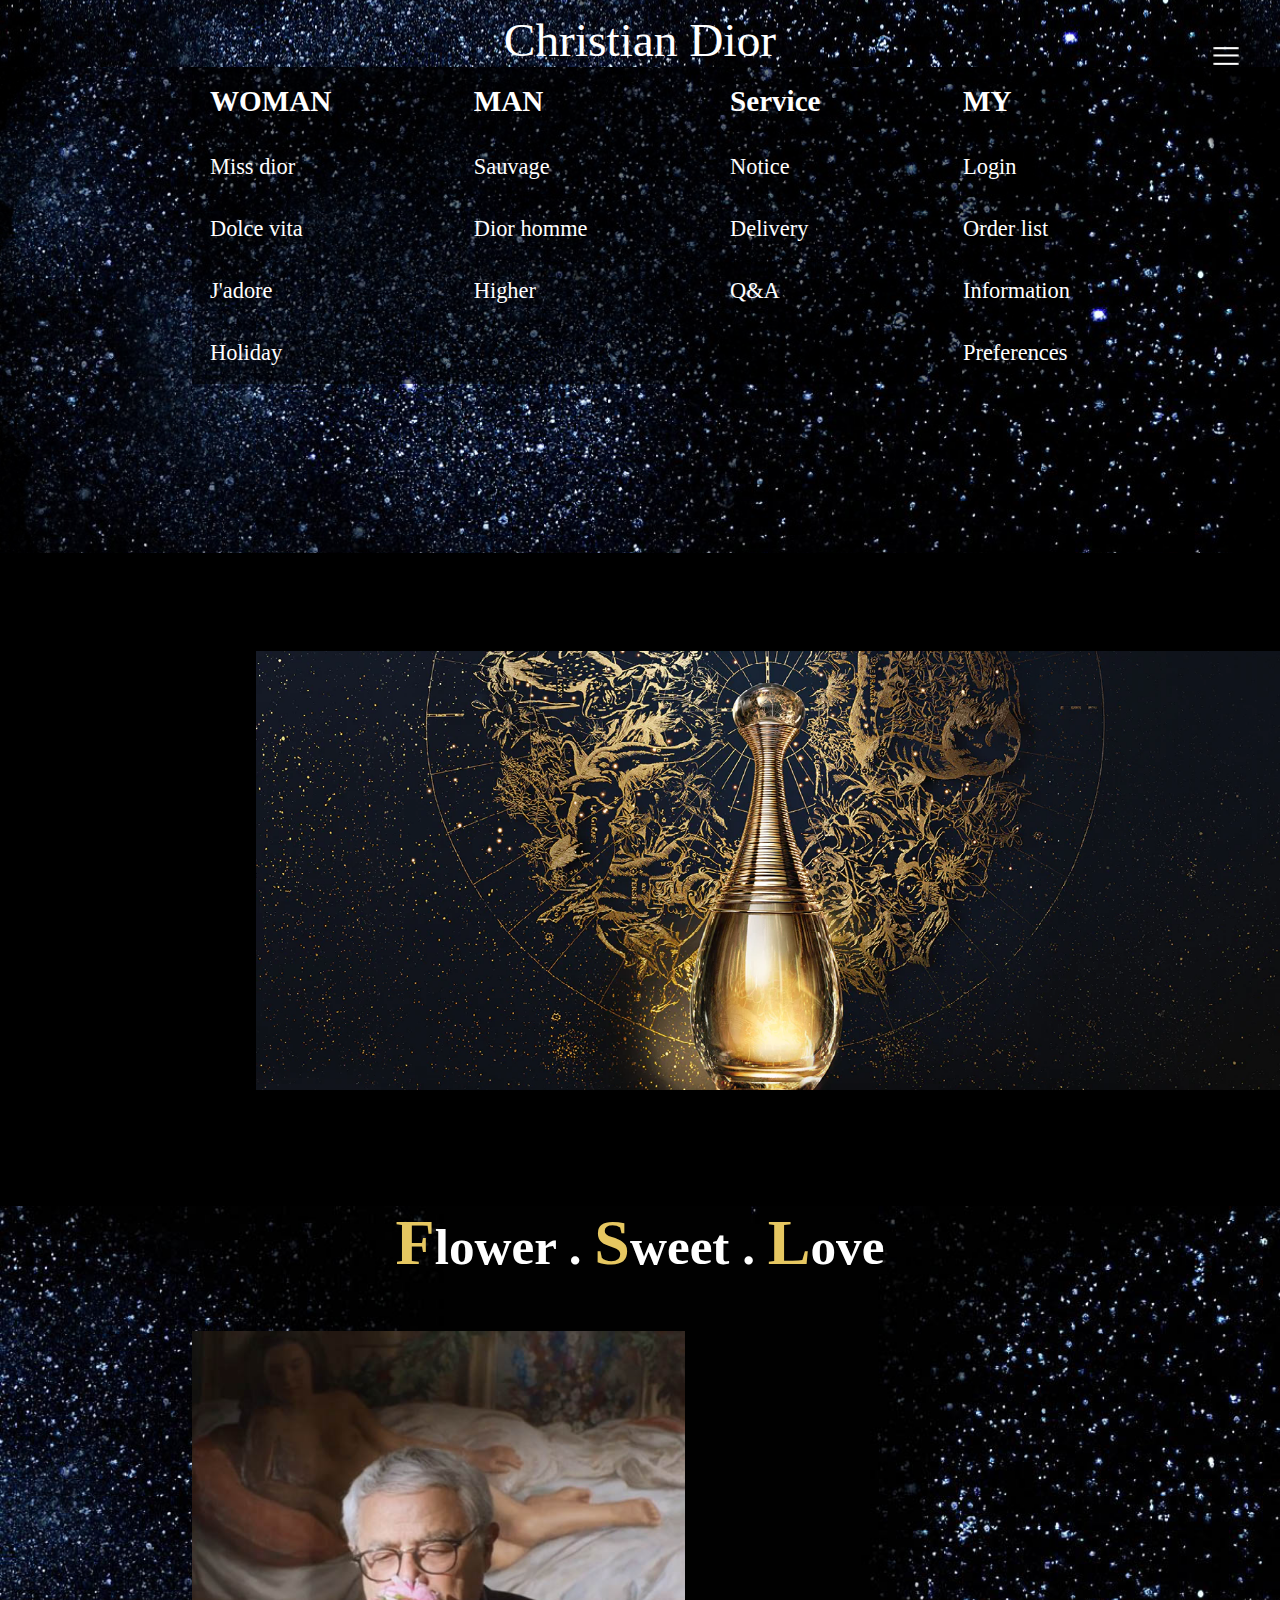
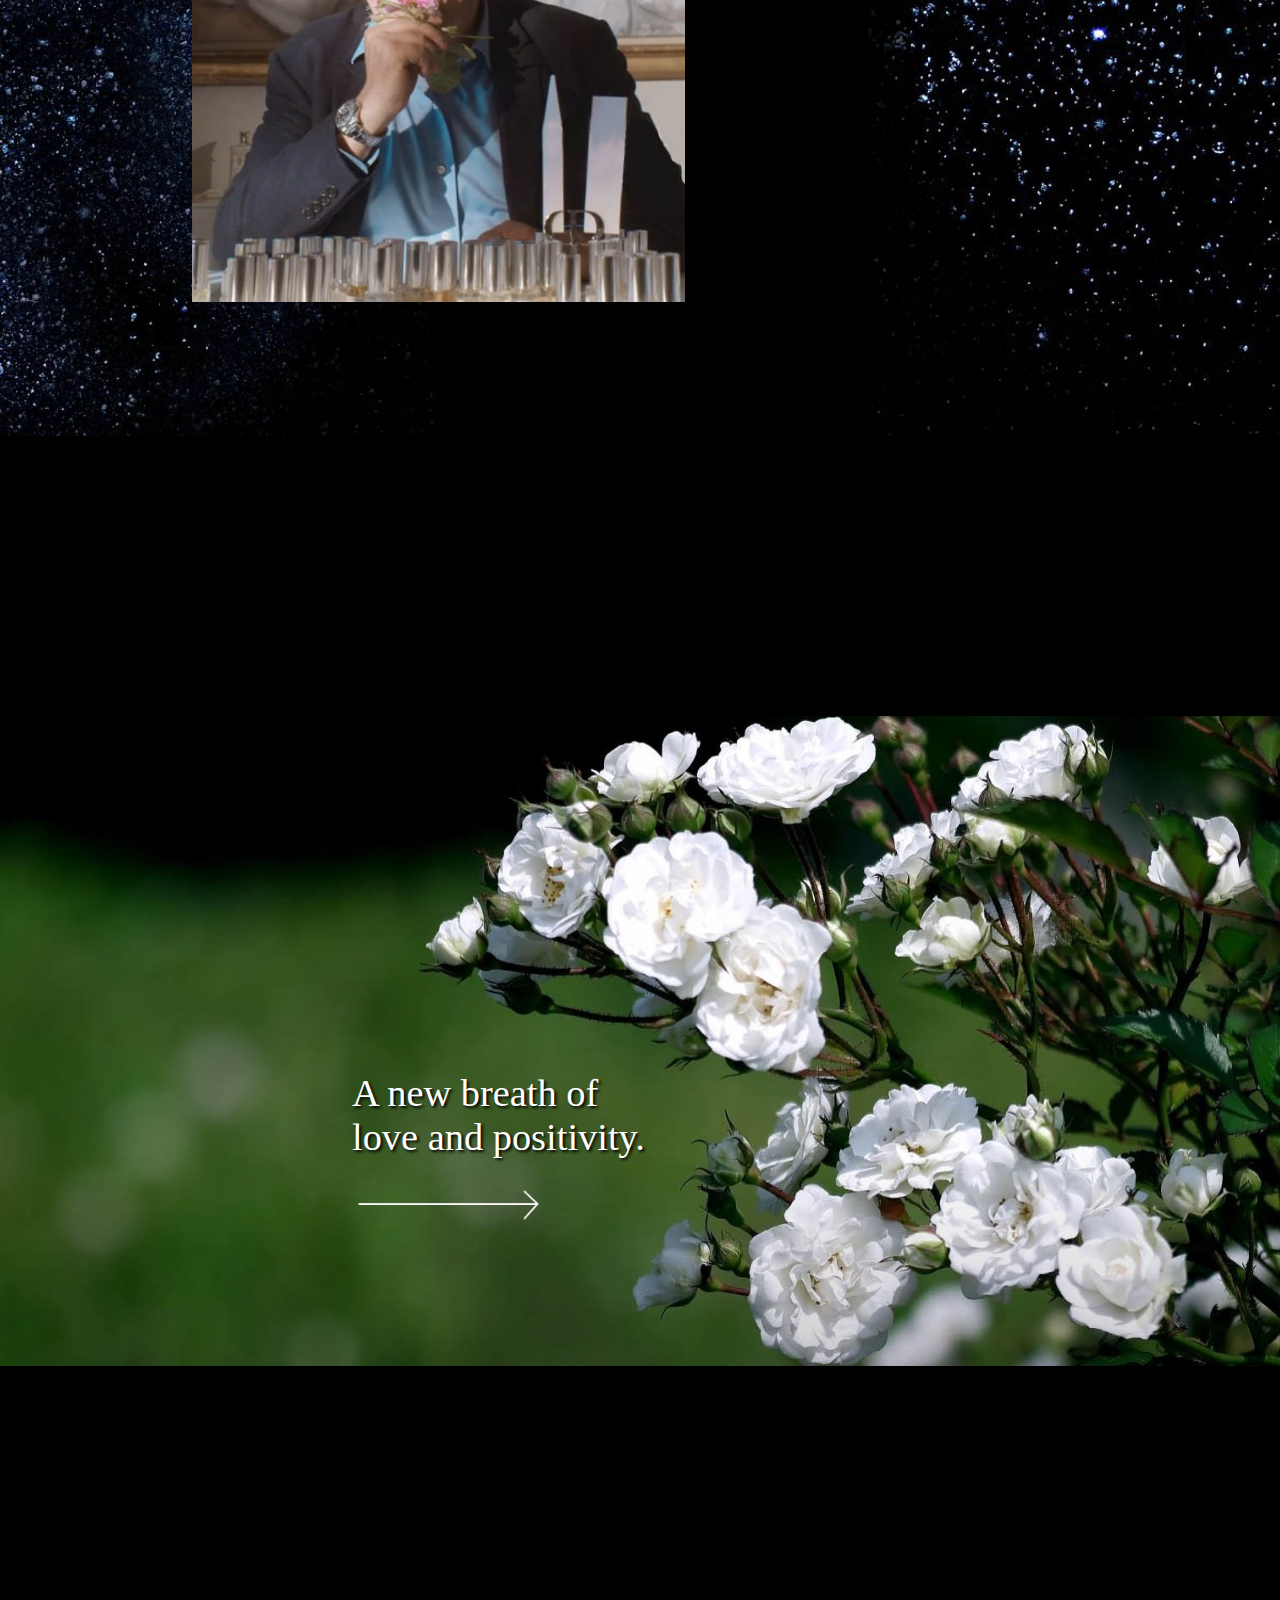
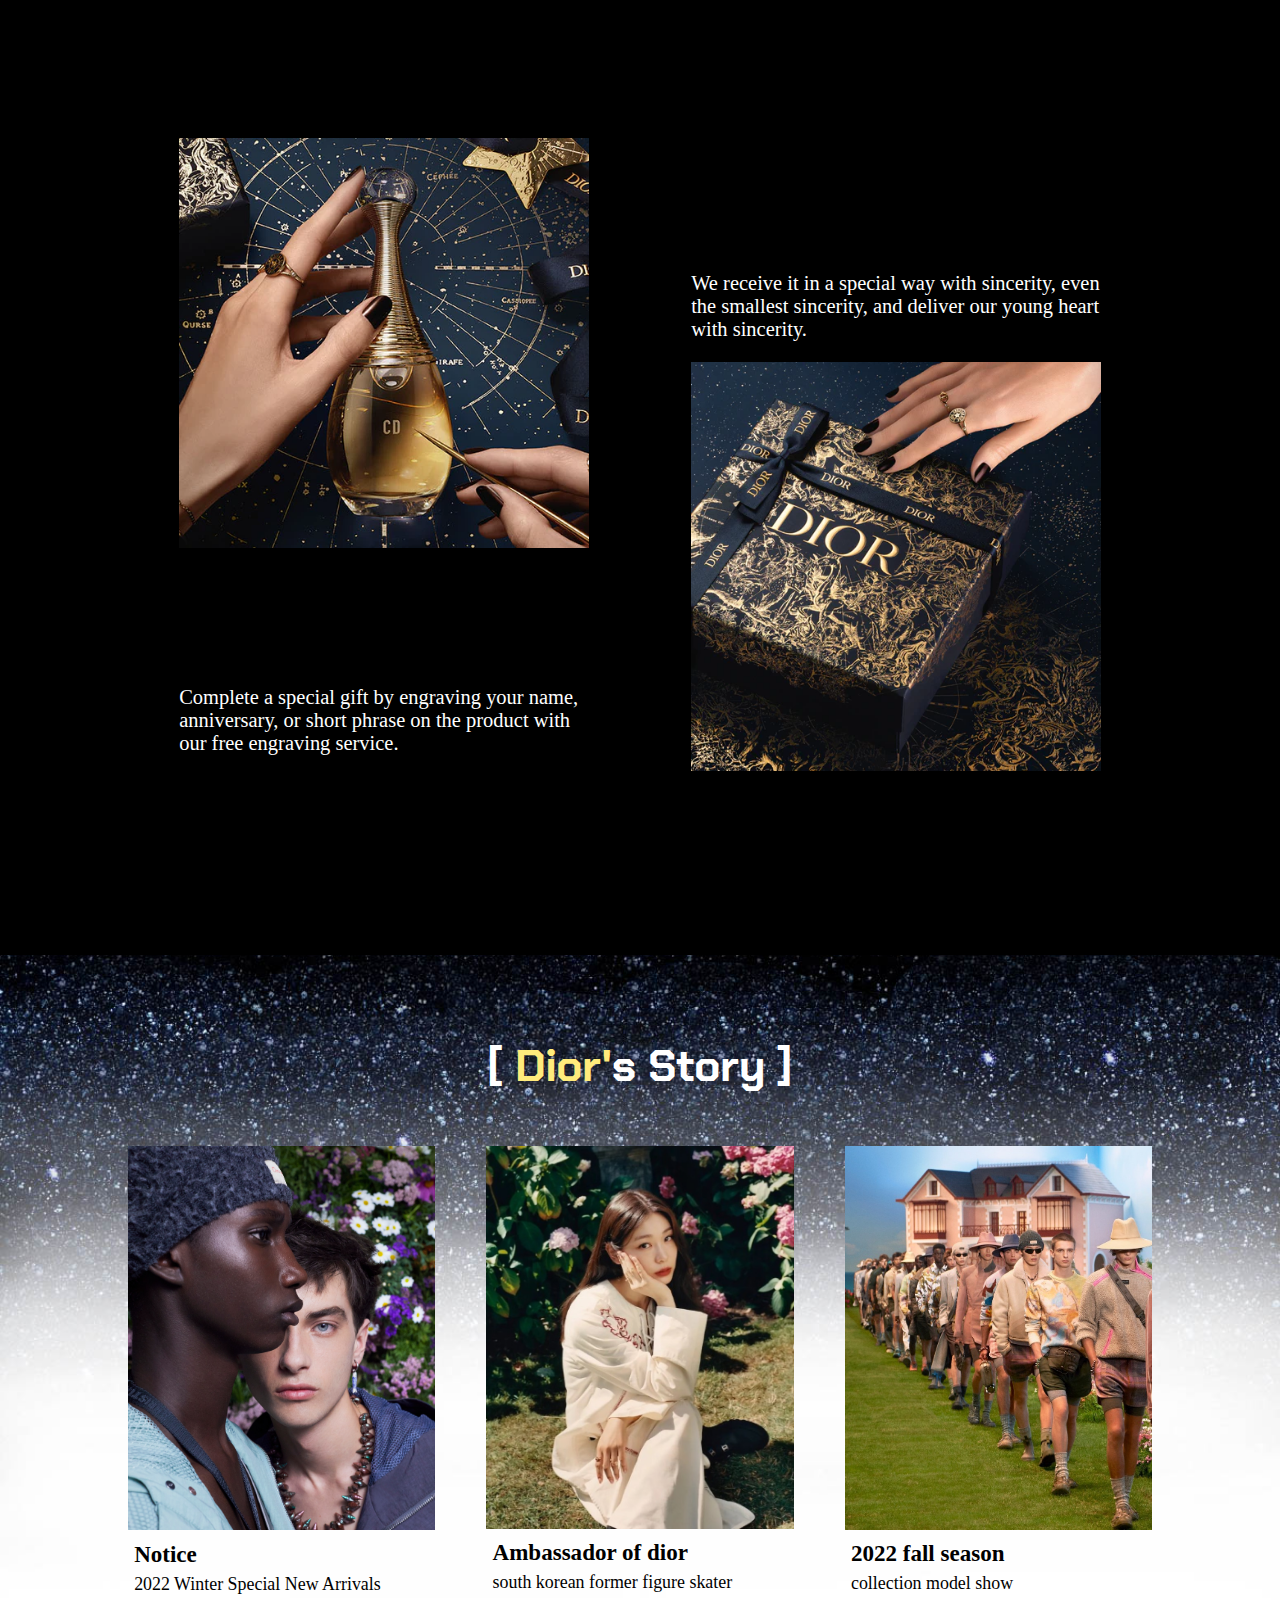
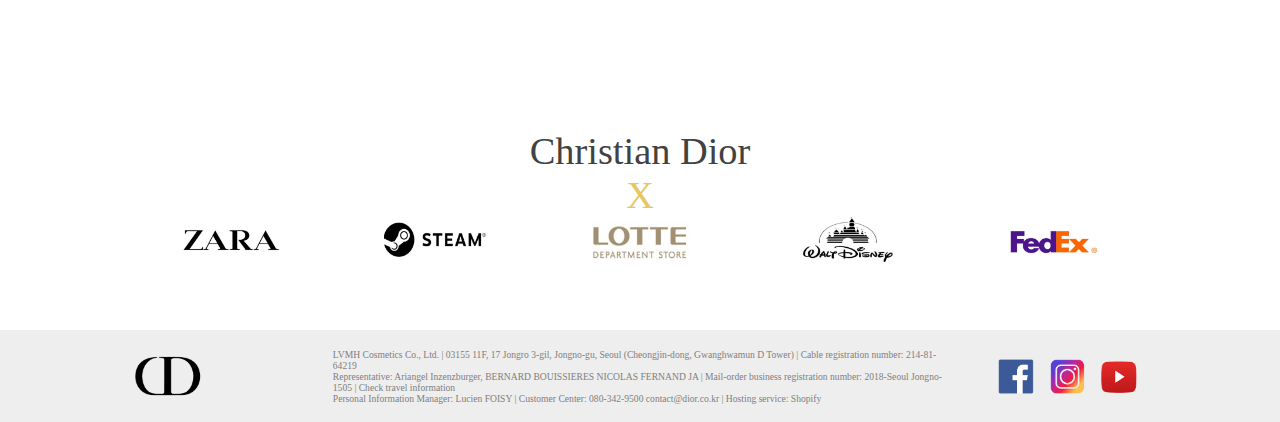
==== commit 1da20749: "sub-8" ====
--- a/index.html
+++ b/index.html
@@ -98,7 +98,13 @@
                 <img src="img/JADORE.webp">
                 
             </section>
-
+            <script>
+                $(function(){
+                    $('#box').css('transform', 'translateX(0px)').css('opacity','1');
+
+                });
+
+            </script>
 
             <section class="ab">
                 <div id="second">
@@ -115,6 +121,12 @@
                     </article>
                 </div>
             </section>
+            <script>
+                $(window).scroll(function(){
+                    if(ws > 1100){
+                         $('#second p').css('transform','translateY(0px)').css('opacity','1');}    
+                });
+            </script>
 
 
             <section class="rose">
@@ -129,7 +141,20 @@
                 </div>
             </section>
    
-            
+            <script>
+                    $(window).scroll(function(){
+                        let ws=$(this).scrollTop();
+                        console.log(ws);
+
+                        if(ws > 2800){
+                            $('#men').css('transform','translateY(0px)').css('opacity','1');
+                        }
+                        if(ws > 2100){
+                            $('.rose h1').css('transform','translateY(0px)').css('opacity','1');
+                        }
+                    });
+
+            </script>
             
             
             </section>
@@ -150,7 +175,12 @@
                     
                 </article>
             </section>
-
+            <script>
+                $(function(){
+                    $('#gift h1').css('transform','translateX(0px)').css('opacity','1');
+
+                });
+            </script>
             
             <section class="a5">
                 <article id="story">
--- a/css/main.css
+++ b/css/main.css
@@ -35,7 +35,8 @@
     .a1 h2:hover{color: #e0dccc;}
     .a1 p{color: white; font-size: 5vw;  line-height: 130%; padding: 3% 1% 5% 1% ; text-align: justify; }
     .a1 p br,.a1 img{display: none;}
-        
+    
+    #box{transform: translateX(-15px); transition: all 2s; opacity: 0;}
     #box #btn{position: relative;  left :23%; right: 2%; background: #e9d595; color: rgb(30, 30, 34); border: none; border-radius: 30px; padding: 2vw 9vw; font-size: 7vw;}
     #box #btn:hover{cursor: pointer; background: #e9dba4;}    
 
@@ -44,7 +45,7 @@
     #second h1{font-size: 9vw; font-family: 'Nanum Myeongjo', serif; text-align: center; padding: 4vw 0 2vw 0;  }
     #second article{display: flex; flex-wrap: wrap;}
     #second article img{width: 95%; margin: 0 auto; display: block;}
-    #second p {display: flex; flex-wrap: wrap; justify-content: center; font-size: 6vw;  line-height: 120%; padding: 5% 0%; } 
+    #second p {transform: translateX(15px); transition: all 2s; opacity: 0; display: flex; flex-wrap: wrap; justify-content: center; font-size: 6vw;  line-height: 120%; padding: 5% 0%; } 
     
     #second span{font-size: 9.5vw; color: #e6c761;}
     #second article #btn{background: #e9d595; margin-top: 6%; color: rgb(30, 30, 34); border: none; border-radius: 30px; padding: 2vw 9vw; font-size: 7vw;}
@@ -52,18 +53,18 @@
 
 
     .rose{width: 100%; height: auto; padding-bottom: 15%; } 
-    .rose h1{font-size: 10vw; text-align: center; padding: 70px 0 10px 0; color: #e6c761; font-family: 'Nanum Myeongjo', serif;} 
+    .rose h1{transform: translateY(40px); transition: all 2s; opacity: 0; font-size: 10vw; text-align: center; padding: 70px 0 10px 0; color: #e6c761; font-family: 'Nanum Myeongjo', serif;} 
     .rose p{font-size: 5.5vw; font-family: 'Nanum Myeongjo', serif; text-shadow: 2px 2px 1px black; position: relative; top: 50%; }
     #third{width: 100%; height: 55vw; margin: 0 auto; display: flex; align-items: center; background-image: url("../img/flower-2.jpg"); background-position: center; background-size: cover;} 
     #third article{width: 60%; height: 100px; margin: 0 auto; }
     
-    #men{width: 23vw; position: relative; left: 15%; top: 40px; }
+    #men{transform: translateY(50px); transition: all 2s; opacity: 0; width: 23vw; position: relative; left: 15%; top: 40px; }
     #derec{position: relative; top: 8vh;  width: 20vw; }   
 
 
     .a4{width: 100%; margin: 0 auto; padding-top: 20%; display: flex; flex-wrap: wrap; justify-content: space-evenly; }
     .a4 article{ width: 80%;  }
-    #gift h1{font-size: 10vw;  padding: 5% 2% 2% 2%;font-family: 'Nanum Myeongjo', serif; }
+    #gift h1{transform: translateX(-15px); transition: all 2s; opacity: 0; font-size: 10vw;  padding: 5% 2% 2% 2%;font-family: 'Nanum Myeongjo', serif; }
     #gift:nth-of-type(2) h1{text-align: right;}
     #gift h1 a{color: #e6c761;}
     #gift h1 a:hover{color:#e9d595;}
@@ -140,16 +141,17 @@
         .a1 p{font-size: 2.3vw; line-height: 4vw; color: white;}
         .a1 img{width: 80%; position: relative; top: -10vh; left: 20%; bottom: 15vh; }
         
+        #box{transform: translateX(-200px); transition: all 1s; opacity: 0;}
         #box #btn{position: relative; top:2vh; left: 2%; background: #e9d595; color: rgb(30, 30, 34); border: none; border-radius: 30px; padding: 0.7vw 8vw; font-size: 2vw;}
         #box #btn:hover{cursor: pointer; background: #e9dba4;}    
-    
+            
         .ab{width: 100%; margin: 0 auto; background-image: url(../img/3.jpg); background-size:cover ;}
         .ab:hover{background-image: url(../img/2.jpg);}
         #second{width: 83%; height: auto; margin: 0 auto;   }
         #second h1{font-size: 6vw; font-family:"바탕"; text-align: center; padding-bottom: 4vw; position: relative; }
         #second article{display: flex;}
         #second article img{width: 55%; display: block;}
-        #second p { width: 50%; text-align: right; font-size: 2.3vw; position: relative; top: 70px; line-height: 3vw; font-weight:lighter;} 
+        #second p {transform: translateX(100px); transition: all 1s; opacity: 0;  width: 50%; text-align: right; font-size: 2.3vw; position: relative; top: 70px; line-height: 3vw; font-weight:lighter;} 
         #second span{font-size: 6vw; color: #e6c761;}
         #second article #btn{background: #e9d595; color: rgb(30, 30, 34); border: none; border-radius: 30px;  padding: 0.7vw 8vw; font-size: 2vw;
         position: relative; top: 7vw; right: 10%; }
@@ -157,19 +159,19 @@
     
     
         .rose{width: 100%; padding: 8% 0; } 
-        .rose h1{font-size: 5.5vw; text-align: center; padding: 70px 0 30px 0; color: #e6c761; font-family:"바탕";} 
+        .rose h1{transform: translateY(100px); transition: all 2s; opacity: 0; font-size: 5.5vw; text-align: center; padding: 70px 0 30px 0; color: #e6c761; font-family:"바탕";}
         .rose p{font-size: 4vw; font-family:"바탕"; text-shadow: 2px 2px 3px black; position: relative; top: 80%;}
         #third{width: 100%; margin: 0 auto; display: flex; align-items: center; background-image: url("../img/flower-2.jpg"); background-position: center; background-size: cover;} 
         #third article{width: 60%; height: 100px; margin: 0 auto; }
         
-        #men{width: 19vw; position: relative; left: 35%; top: 50px; }
+        #men{transform: translateY(100px); transition: all 1s; opacity: 0; width: 19vw; position: relative; left: 35%; top: 50px; }
         #derec{position: relative; top: 12vh;  width: 15vw; }   
     
     
         .a4{width: 100%; margin: 0 auto; display: flex; justify-content: space-evenly; position: relative;}
         .a4 article{ width: 47%; padding: 15vh 0vw 10vh 0vw; }
         #gift #hand1,#gift #hand2{width: 100%;} 
-        #gift h1{font-size: 4.5vw; padding: 10% 0; font-family: "바탕"; }
+        #gift h1{transform: translateX(-100px); transition: all 1.5s; opacity: 0; font-size: 4.5vw; padding: 10% 0; font-family: "바탕"; }
         #gift h1 a{color: #e6c761;}
         #gift h1 a:hover{color:#e9d595;}
         #gift p{font-size: 2vw; padding-bottom: 5%; font-weight: 300;}
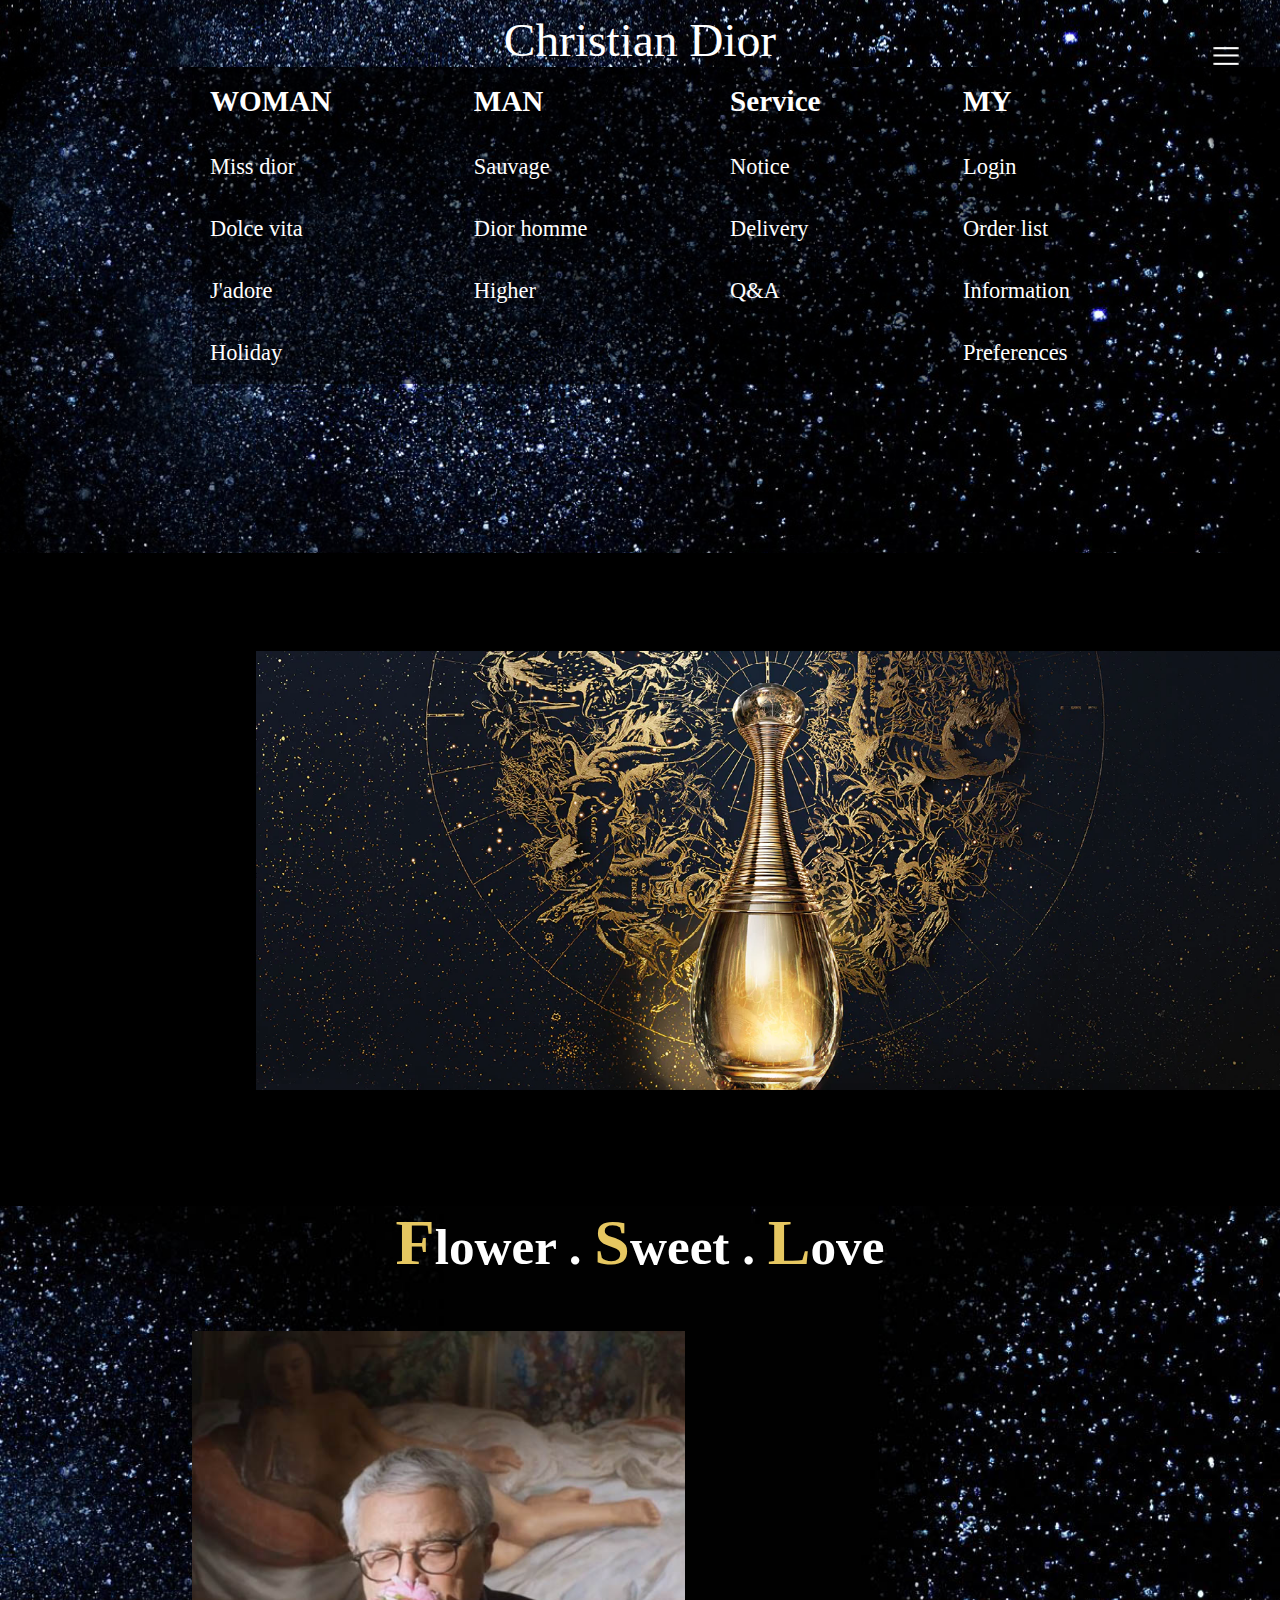
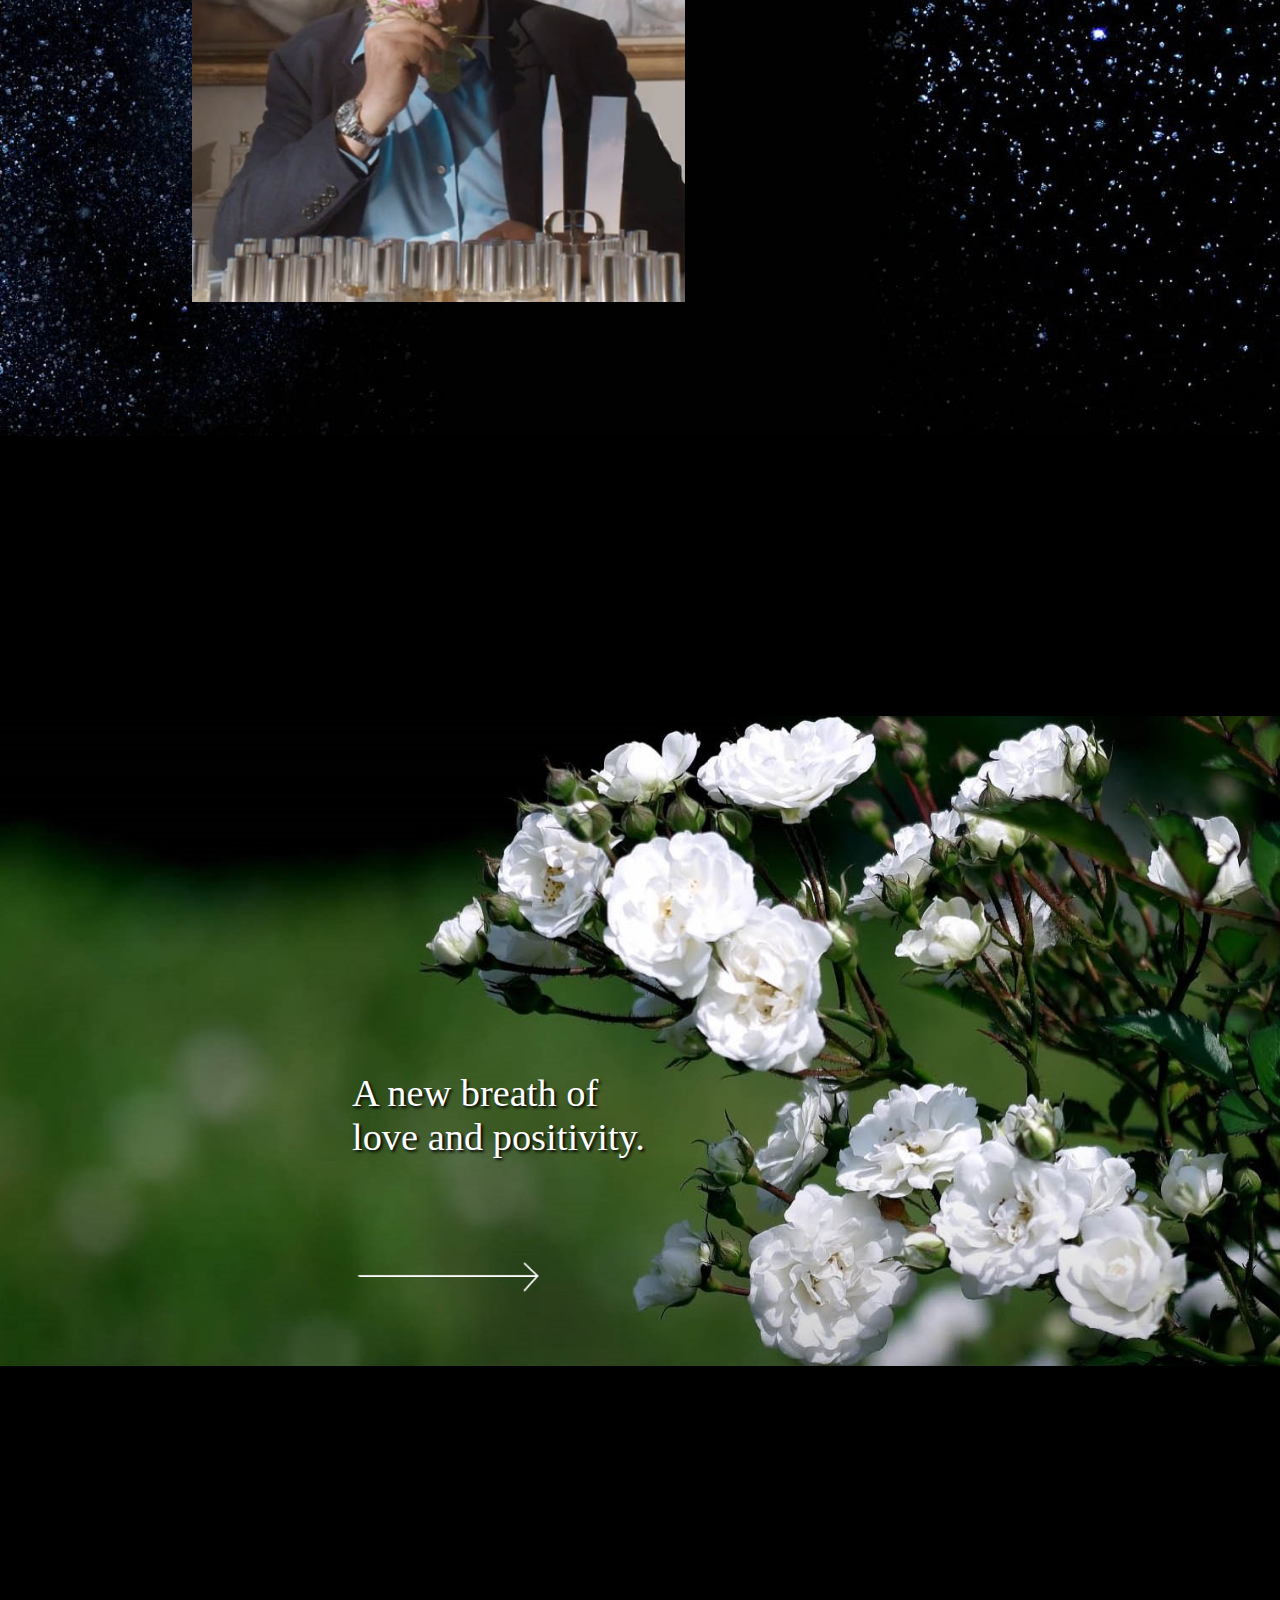
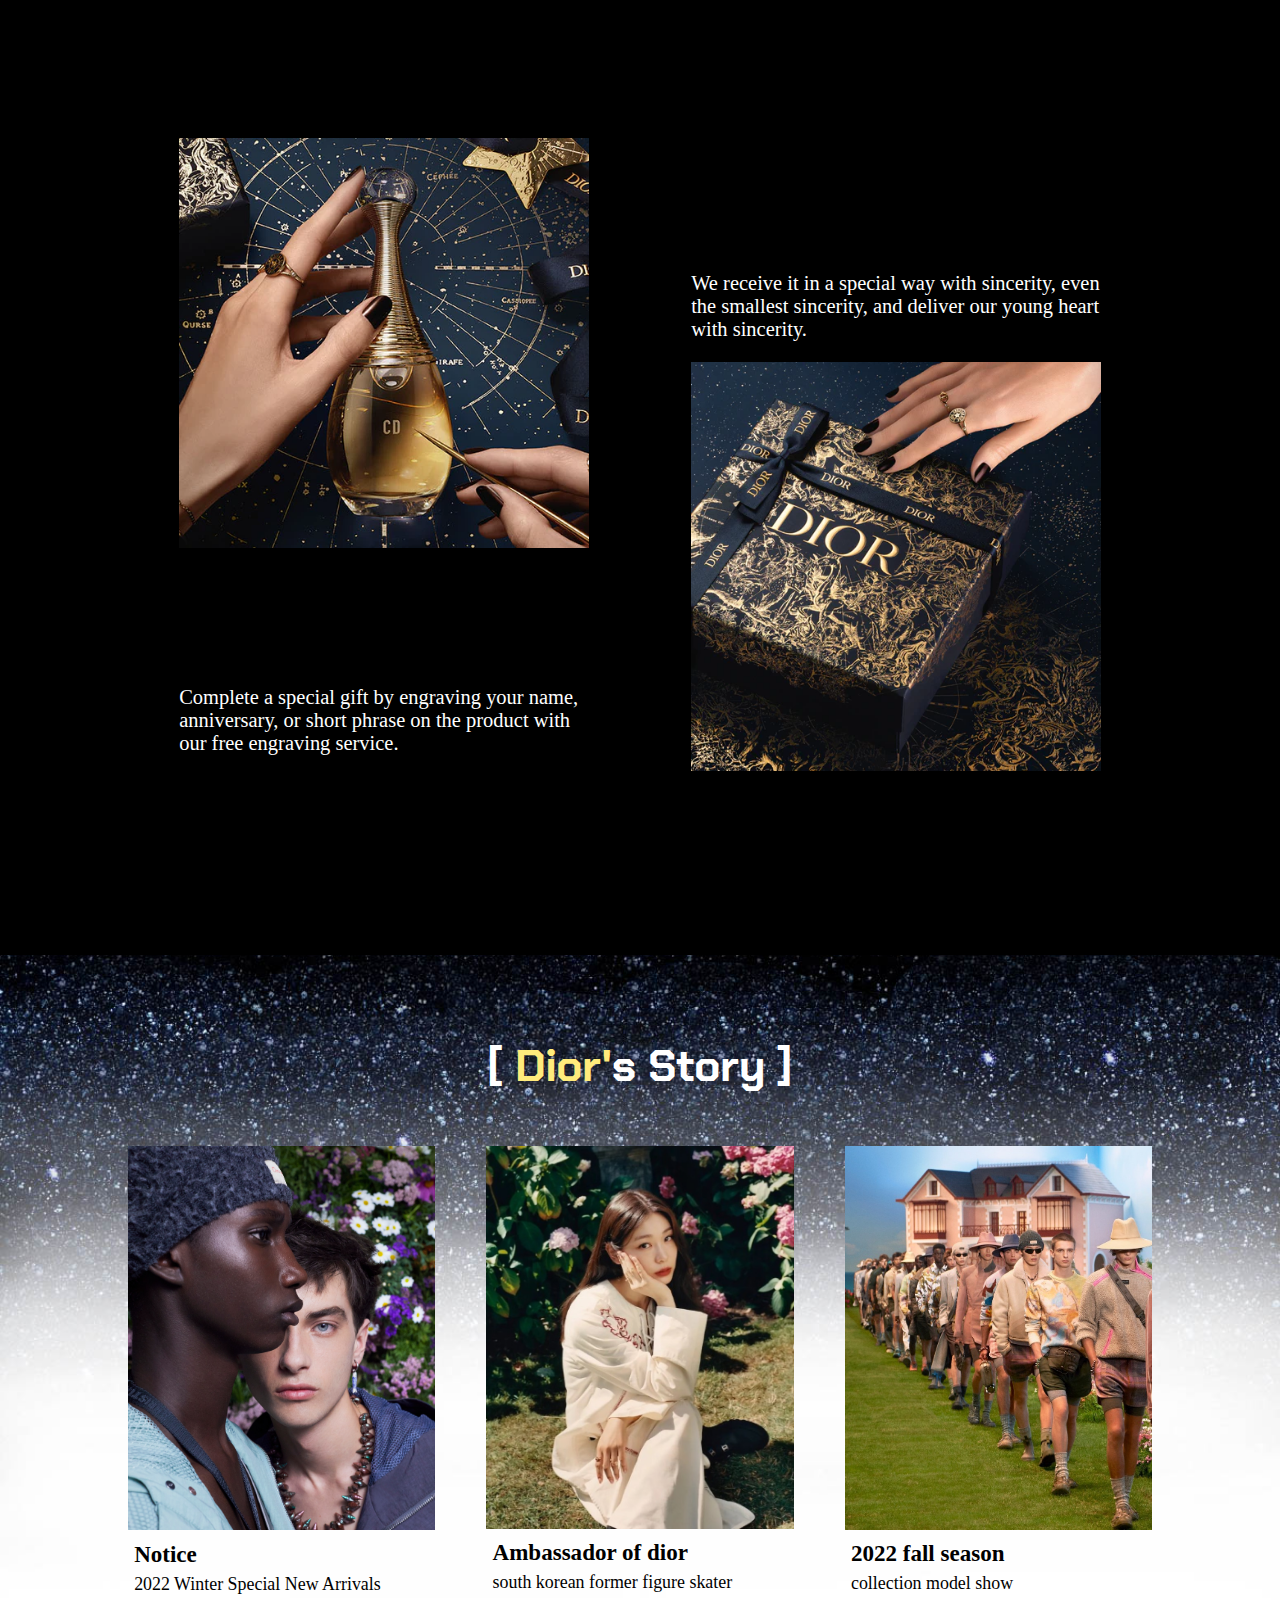
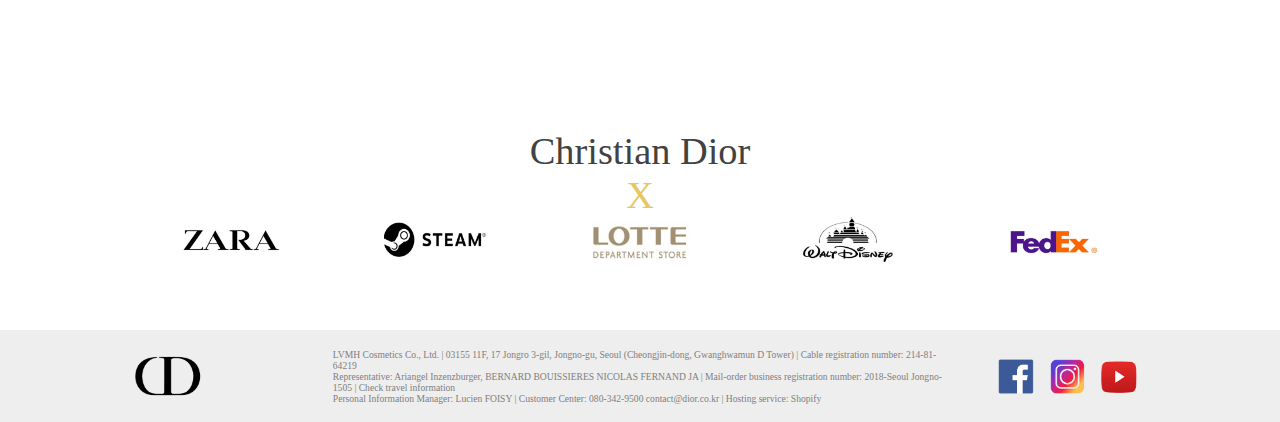
==== commit 4ec0c33c: "end-2" ====
--- a/index.html
+++ b/index.html
@@ -17,15 +17,7 @@
     <link href="img/dior.ico" rel="shortcut icon" type="image/x-icon">
 
     <script src="https://ajax.aspnetcdn.com/ajax/jQuery/jquery-3.6.0.min.js">    </script>
-    <script>
-        $(document).ready(function () {
-            $('nav').hide();
-
-            $('.tap').click(function(){
-                $('nav').slideToggle();
-            });
-        });        
-    </script>
+    <script src="js/main.js"></script>
 </head>
 
 <body>
@@ -37,7 +29,7 @@
                 
             </ul>
 
-            <div id="menu"><img src="img/Untitled-2.png" class="tap"></div>
+            <div id="menu"><img src="img/Untitled-2.png" class="tap" alt="menubar" ></div>
             <nav>
                 <ul>
                     <li><a href="sub1.html">WOMAN</a></li>
@@ -73,14 +65,13 @@
                     <li><a href="sub1.html">Preferences</a></li>
                 </ul>
 
-                </a>
             </nav>
 
         </header>
     
     <div id="wrap">
         <div id="slider">
-            <video src="img/DIOR XMAS (1080p).mp4" id="video" loop muted autoplay></video>
+            <video src="img/DIOR.XMAS.(1080p).mp4" id="video" loop muted autoplay></video>
         </div>
         <div id="ct">
             <section class="a1">
@@ -91,108 +82,70 @@
                     <!-- <br>This fragrance invites us to wonder about love <br>and all the beauties of the world. -->
                     <br>We invite you to come here.    
                     </p>
-                    <button id="btn">more than</button>
-                    
-                
+                    <div class="btn">more than</div>
                 </a>
-                <img src="img/JADORE.webp">
+                <img src="img/JADORE.webp" alt="jadore">
                 
             </section>
-            <script>
-                $(function(){
-                    $('#box').css('transform', 'translateX(0px)').css('opacity','1');
 
-                });
-
-            </script>
 
             <section class="ab">
                 <div id="second">
                     <h1><span>F</span>lower . <span>S</span>weet . <span>L</span>ove</h1>
                     <article>
-                        <img src="img/top.jpg">
+                        <img src="img/top.jpg" alt="perfume">
                         <p>The perfume's 
                             sensual floral <br>bouquet awakens all the senses.
                             <br><br>Fresh lily of the valley and <br>vivid peony bring out the velvety <br>and sensual appeal of a rose,<br>
                             <br>while powdery iris 
                             <br>intensifies the fragrance.
-                            <br><button id="btn">more than</button>
+                            <br><button class="btn">more than</button>
                         </p>
                     </article>
                 </div>
             </section>
-            <script>
-                $(window).scroll(function(){
-                    if(ws > 1100){
-                         $('#second p').css('transform','translateY(0px)').css('opacity','1');}    
-                });
-            </script>
-
 
             <section class="rose">
                 <h1>Beautiful Moment</h1>
                 <br>
                 <div id="third">
-                    <a href="sub1.html"><img src="img/men.png" id="men"></a>
+                    <a href="sub1.html"><img src="img/men.png" id="men" alt="men shower gel"></a>
                     <article>
                         <p>A new breath of <br>love and positivity.</p>
-                        <a href="sub1.html"><img src="img/derec.png" id="derec"></a>
+                        <a href="sub1.html"><img src="img/derec.png" id="derec" alt="arrow"></a>
                     </article>
                 </div>
             </section>
-   
-            <script>
-                    $(window).scroll(function(){
-                        let ws=$(this).scrollTop();
-                        console.log(ws);
-
-                        if(ws > 2800){
-                            $('#men').css('transform','translateY(0px)').css('opacity','1');
-                        }
-                        if(ws > 2100){
-                            $('.rose h1').css('transform','translateY(0px)').css('opacity','1');
-                        }
-                    });
-
-            </script>
-            
-            
-            </section>
-            
+           
             
             <section class="a4">
-                <article id="gift">
+                <article class="gift">
                     
-                    <a href="sub1.html"><img src="img/side.png" id="hand1"></a>
-                    <h1><a href="sub1.html">Engraving <img src="img/derec2.png" id="drec"></a></h1>
+                    <a href="sub1.html"><img src="img/side.png" id="hand1" alt="gift"></a>
+                    <h1><a href="sub1.html">Engraving <img src="img/derec2.png" class="drec" alt="arrow"></a></h1>
                     <p>Complete a special gift by engraving your name, anniversary, or short phrase on the product with our free engraving service.</p>
                 </article>
                               
-                <article id="gift">
-                    <h1><a href="sub1.html">Art of gifting <img src="img/derec2.png" id="drec"></a></h1>
+                <article class="gift">
+                    <h1><a href="sub1.html">Art of gifting <img src="img/derec2.png" class="drec" alt="arrow"></a></h1>
                     <p>We receive it in a special way with sincerity, even the smallest sincerity, and deliver our young heart with sincerity.</p>
-                    <a href="sub1.html"><img src="img/side2.png" id="hand2"></a>
+                    <a href="sub1.html"><img src="img/side2.png" id="hand2" alt="gift"></a>
                     
                 </article>
             </section>
-            <script>
-                $(function(){
-                    $('#gift h1').css('transform','translateX(0px)').css('opacity','1');
 
-                });
-            </script>
             
             <section class="a5">
                 <article id="story">
                     <h1><a href="sub1.html">[ <span>Dior'</span>s Story ]</a> </h1>
-                    <a href="sub1.html"><img src="img/story1.jpg" name="man">
+                    <a href="sub1.html"><img src="img/story1.jpg" alt="notice">
                     <br><h2>Notice</h2>
                     <p>2022 Winter Special New Arrivals</p>
                     </a>
-                    <a href="sub1.html"><img src="img/story7.jpg" name="woman">
+                    <a href="sub1.html"><img src="img/story7.jpg" alt="Ambassador">
                     <br><h2>Ambassador of dior</h2>
                     <p>south korean former figure skater</p></a>
-                    <a href="sub1.html"><img src="img/story10.jpg" name="model">
+                    <a href="sub1.html"><img src="img/story10.jpg" alt="people">
                     <br><h2>2022 fall season</h2>
                     <p> collection model show</p></a>
                     
@@ -204,31 +157,32 @@
                 <article id="part">
                     <h2><a href="#">Christian Dior</a></h2><br>
                     <h3>X</h3>
-                    <a href="https://www.zara.com/kr/" target="_blank"><img src="img/logo3.jpg"></a>
-                    <a href="https://store.steampowered.com/?l=koreana" target="_blank"><img src="img/logo2.jpg"></a>
-                    <a href="https://www.lotteshopping.com/" target="_blank"><img src="img/logo1.jpg"></a>
-                    <a href="https://disneyparks.disney.go.com/kr/disneyworld/" target="_blank"><img src="img/logo4.jpg"></a>
-                    <a href="https://www.fedex.com/ko-kr/home.html" target="_blank"><img src="img/logo5.jpg"></a>
+                    <a href="https://www.zara.com/kr/" target="_blank"><img src="img/logo3.jpg" alt="logo"></a>
+                    <a href="https://store.steampowered.com/?l=koreana" target="_blank"><img src="img/logo2.jpg" alt="logo"></a>
+                    <a href="https://www.lotteshopping.com/" target="_blank"><img src="img/logo1.jpg" alt="logo"></a>
+                    <a href="https://disneyparks.disney.go.com/kr/disneyworld/" target="_blank"><img src="img/logo4.jpg" alt="logo"></a>
+                    <a href="https://www.fedex.com/ko-kr/home.html" target="_blank"><img src="img/logo5.jpg" alt="logo"></a>
 
                 </article>
             </section>
 
             <footer>
                 <div id="footer">
-                    <article class="logo2"><img src="img/dior2.png"></article>
+                    <article class="logo2"><img src="img/dior2.png" alt="dior"></article>
                     <article class="etc"><p>LVMH Cosmetics Co., Ltd. | 03155 11F, 17 Jongro 3-gil, Jongno-gu, Seoul (Cheongjin-dong, Gwanghwamun D Tower) | Cable registration number: 214-81-64219<br>
                         Representative: Ariangel Inzenzburger, BERNARD BOUISSIERES NICOLAS FERNAND JA | Mail-order business registration number: 2018-Seoul Jongno-1505 | Check travel information<br>
                         Personal Information Manager: Lucien FOISY | Customer Center: 080-342-9500 contact@dior.co.kr | Hosting service: Shopify</p></article>
                     <article id="sns">
-                        <a href="https://www.facebook.com/Dior/" target="_blank"><img src="img/face.png"></a>
-                        <a href="https://www.instagram.com/dior/" target="_blank"><img src="img/insta.png"></a>
-                        <a href="https://www.youtube.com/channel/UC6xD-jKli-_qIYXDTsNv4dw" target="_blank"><img src="img/youtube.png"></a>
+                        <a href="https://www.facebook.com/Dior/" target="_blank"><img src="img/face.png" alt="facebook"></a>
+                        <a href="https://www.instagram.com/dior/" target="_blank"><img src="img/insta.png" alt="insta"></a>
+                        <a href="https://www.youtube.com/channel/UC6xD-jKli-_qIYXDTsNv4dw" target="_blank"><img src="img/youtube.png" alt="youtube"></a>
                     </article>
                 </div>
             </footer>
 
         </div>
     </div>
+
 </body>
 
 </html>--- a/css/main.css
+++ b/css/main.css
@@ -3,7 +3,6 @@
     *{margin: 0; padding: 0; text-decoration: none;  box-sizing: border-box;} 
     ul,ol,li{list-style: none;}  
     #wrap{width: 100%; background: black; color: white;} 
-    body{overflow:scroll;}
     
    @media (max-width:777px){
     header{background-image: url(../img/1.jpg); background-size: cover; width: 100%; position: fixed; top: 0; z-index: 10;}
@@ -37,8 +36,8 @@
     .a1 p br,.a1 img{display: none;}
     
     #box{transform: translateX(-15px); transition: all 2s; opacity: 0;}
-    #box #btn{position: relative;  left :23%; right: 2%; background: #e9d595; color: rgb(30, 30, 34); border: none; border-radius: 30px; padding: 2vw 9vw; font-size: 7vw;}
-    #box #btn:hover{cursor: pointer; background: #e9dba4;}    
+    #box .btn{width: 60%; position: relative;  left :23%; right: 2%; background: #e9d595; color: rgb(30, 30, 34); border: none; border-radius: 30px; padding: 2vw 9vw; font-size: 7vw;}
+    #box .btn:hover{cursor: pointer; background: #e9dba4;}    
 
     .ab{width: 100%; margin: 0 auto; background-image: url(../img/2.jpg); background-size:cover ; background-position: center;}
     #second{width: 95%; height: auto; margin: 0 auto; padding-top: 20%; }
@@ -48,8 +47,8 @@
     #second p {transform: translateX(15px); transition: all 2s; opacity: 0; display: flex; flex-wrap: wrap; justify-content: center; font-size: 6vw;  line-height: 120%; padding: 5% 0%; } 
     
     #second span{font-size: 9.5vw; color: #e6c761;}
-    #second article #btn{background: #e9d595; margin-top: 6%; color: rgb(30, 30, 34); border: none; border-radius: 30px; padding: 2vw 9vw; font-size: 7vw;}
-    #second article #btn:hover{cursor: pointer; background: #e9dba4;} 
+    #second article .btn{background: #e9d595; margin-top: 6%; color: rgb(30, 30, 34); border: none; border-radius: 30px; padding: 2vw 9vw; font-size: 7vw;}
+    #second article .btn:hover{cursor: pointer; background: #e9dba4;} 
 
 
     .rose{width: 100%; height: auto; padding-bottom: 15%; } 
@@ -64,15 +63,15 @@
 
     .a4{width: 100%; margin: 0 auto; padding-top: 20%; display: flex; flex-wrap: wrap; justify-content: space-evenly; }
     .a4 article{ width: 80%;  }
-    #gift h1{transform: translateX(-15px); transition: all 2s; opacity: 0; font-size: 10vw;  padding: 5% 2% 2% 2%;font-family: 'Nanum Myeongjo', serif; }
-    #gift:nth-of-type(2) h1{text-align: right;}
-    #gift h1 a{color: #e6c761;}
-    #gift h1 a:hover{color:#e9d595;}
-    #gift:nth-of-type(1) p{font-size: 6vw; padding: 0 2% 30% 2%;}
-    #gift:nth-of-type(2) p{text-align: right; font-size: 6vw; padding: 0 2% 10% 2%;}
-    #gift img:hover{opacity: 0.9;}
-    #gift img{width: 100%;}
-    #drec{display: none;}
+    .gift h1{transform: translateX(-15px); transition: all 2s; opacity: 0; font-size: 10vw;  padding: 5% 2% 2% 2%;font-family: 'Nanum Myeongjo', serif; }
+    .gift:nth-of-type(2) h1{text-align: right;}
+    .gift h1 a{color: #e6c761;}
+    .gift h1 a:hover{color:#e9d595;}
+    .gift:nth-of-type(1) p{font-size: 6vw; padding: 0 2% 30% 2%;}
+    .gift:nth-of-type(2) p{text-align: right; font-size: 6vw; padding: 0 2% 10% 2%;}
+    .gift img:hover{opacity: 0.9;}
+    .gift img{width: 100%;}
+    .drec{display: none;}
     
     .a5{ width: 100%; background-image: url(../img/4.jpg); background-position: center; background-size: cover;}    
     #story{width: 100%; height: auto; margin: 0 auto; display: flex; flex-wrap: wrap;
@@ -141,9 +140,9 @@
         .a1 p{font-size: 2.3vw; line-height: 4vw; color: white;}
         .a1 img{width: 80%; position: relative; top: -10vh; left: 20%; bottom: 15vh; }
         
-        #box{transform: translateX(-200px); transition: all 1s; opacity: 0;}
-        #box #btn{position: relative; top:2vh; left: 2%; background: #e9d595; color: rgb(30, 30, 34); border: none; border-radius: 30px; padding: 0.7vw 8vw; font-size: 2vw;}
-        #box #btn:hover{cursor: pointer; background: #e9dba4;}    
+        #box{transform: translateX(-100px); transition: all 2s; opacity: 0;}
+        #box .btn{position: relative; top:2vh; left: 2%; background: #e9d595; color: rgb(30, 30, 34); border: none; border-radius: 30px; padding: 0.7vw 8vw; font-size: 2vw; width: 29%;}
+        #box .btn:hover{cursor: pointer; background: #e9dba4;}    
             
         .ab{width: 100%; margin: 0 auto; background-image: url(../img/3.jpg); background-size:cover ;}
         .ab:hover{background-image: url(../img/2.jpg);}
@@ -151,32 +150,32 @@
         #second h1{font-size: 6vw; font-family:"바탕"; text-align: center; padding-bottom: 4vw; position: relative; }
         #second article{display: flex;}
         #second article img{width: 55%; display: block;}
-        #second p {transform: translateX(100px); transition: all 1s; opacity: 0;  width: 50%; text-align: right; font-size: 2.3vw; position: relative; top: 70px; line-height: 3vw; font-weight:lighter;} 
+        #second p {transform: translateX(60px); transition: all 1s; opacity: 0;  width: 50%; text-align: right; font-size: 2.3vw; position: relative; top: 70px; line-height: 3vw; font-weight:lighter;} 
         #second span{font-size: 6vw; color: #e6c761;}
-        #second article #btn{background: #e9d595; color: rgb(30, 30, 34); border: none; border-radius: 30px;  padding: 0.7vw 8vw; font-size: 2vw;
+        #second article .btn{background: #e9d595; color: rgb(30, 30, 34); border: none; border-radius: 30px;  padding: 0.7vw 8vw; font-size: 2vw;
         position: relative; top: 7vw; right: 10%; }
-        #second article #btn:hover{cursor: pointer; background: #e9dba4;} 
+        #second article .btn:hover{cursor: pointer; background: #e9dba4;} 
     
     
         .rose{width: 100%; padding: 8% 0; } 
-        .rose h1{transform: translateY(100px); transition: all 2s; opacity: 0; font-size: 5.5vw; text-align: center; padding: 70px 0 30px 0; color: #e6c761; font-family:"바탕";}
+        .rose h1{transform: translateY(20px); transition: all 1s; opacity: 0; font-size: 5.5vw; text-align: center; padding: 70px 0 30px 0; color: #e6c761; font-family:"바탕";}
         .rose p{font-size: 4vw; font-family:"바탕"; text-shadow: 2px 2px 3px black; position: relative; top: 80%;}
         #third{width: 100%; margin: 0 auto; display: flex; align-items: center; background-image: url("../img/flower-2.jpg"); background-position: center; background-size: cover;} 
         #third article{width: 60%; height: 100px; margin: 0 auto; }
         
-        #men{transform: translateY(100px); transition: all 1s; opacity: 0; width: 19vw; position: relative; left: 35%; top: 50px; }
+        #men{transform: translateY(200px); transition: all 1.5s; opacity: 0; width: 19vw; position: relative; left: 35%; top: 50px; }
         #derec{position: relative; top: 12vh;  width: 15vw; }   
     
     
         .a4{width: 100%; margin: 0 auto; display: flex; justify-content: space-evenly; position: relative;}
         .a4 article{ width: 47%; padding: 15vh 0vw 10vh 0vw; }
-        #gift #hand1,#gift #hand2{width: 100%;} 
-        #gift h1{transform: translateX(-100px); transition: all 1.5s; opacity: 0; font-size: 4.5vw; padding: 10% 0; font-family: "바탕"; }
-        #gift h1 a{color: #e6c761;}
-        #gift h1 a:hover{color:#e9d595;}
-        #gift p{font-size: 2vw; padding-bottom: 5%; font-weight: 300;}
-        #gift img:hover{opacity: 0.9;}
-        #gift img{width: 20%;}
+        .gift #hand1,.gift #hand2{width: 100%;} 
+        .gift h1{transform: translateX(-20px); transition: all 1.5s; opacity: 0; font-size: 4.5vw; padding: 10% 0; font-family: "바탕"; }
+        .gift h1 a{color: #e6c761;}
+        .gift h1 a:hover{color:#e9d595;}
+        .gift p{font-size: 2vw; padding-bottom: 5%; font-weight: 300;}
+        .gift img:hover{opacity: 0.9;}
+        .gift img{width: 20%;}
         
         .a5{width: 100%; background-image: url(../img/4.jpg); background-position: center; background-size: cover;}    
         #story{width: 90%; height: auto; margin: 0 auto; display: flex; flex-wrap: wrap;
@@ -247,8 +246,8 @@
         .a1 p{font-size: 1.7vw;  line-height: 4vw; color: white;}
         .a1 img{width: 80%; position: absolute; top: 15%; right: 0;}
         
-        #box #btn{position: relative; top:3vh; left: 2%; background: #e9d595; color: rgb(30, 30, 34); border: none; border-radius: 30px; padding: 0.5vw 6vw; font-size: 1.5vw;}
-        #box #btn:hover{cursor: pointer; background: #e9dba4;}    
+        #box .btn{width: 25%; position: relative; top:3vh; left: 2%; background: #e9d595; color: rgb(30, 30, 34); border: none; border-radius: 30px; padding: 0.5vw 6vw; font-size: 1.5vw;}
+        #box .btn:hover{cursor: pointer; background: #e9dba4;}    
     
         .ab{width: 100%; margin: 0 auto; background-image: url(../img/3.jpg); background-size:cover ;}
         .ab:hover{background-image: url(../img/2.jpg);}
@@ -258,9 +257,9 @@
         #second article img{width: 55%; display: block;}
         #second p { width: 50%; text-align: right; font-size: 2vw; position: relative; top: 70px; line-height: 3vw; font-weight:lighter;} 
         #second span{font-size: 5vw; color: #e6c761;}
-        #second article #btn{background: #e9d595; color: rgb(30, 30, 34); border: none; border-radius: 30px; padding: 0.5vw 6vw; font-size: 1.5vw;
+        #second article .btn{background: #e9d595; color: rgb(30, 30, 34); border: none; border-radius: 30px; padding: 0.5vw 6vw; font-size: 1.5vw;
         position: relative; top: 1.2vw; }
-        #second article #btn:hover{cursor: pointer; background: #e9dba4;} 
+        #second article .btn:hover{cursor: pointer; background: #e9dba4;} 
     
     
         .rose{width: 100%;} 
@@ -270,18 +269,18 @@
         #third article{width: 60%; height: 100px; margin: 0 auto; }
         
         #men{width: 15vw; position: relative; left: 70%; top: 50px; }
-        #derec{position: relative; top: 12vh;  width: 15vw; }   
+        #derec{position: relative; top: 20vh;  width: 15vw; }   
     
     
         .a4{width: 100%; margin: 0 auto; display: flex; justify-content: center; position: relative;}
         .a4 article{ width: 40%; padding: 30vh 4vw 20vh 4vw; }
-        #gift #hand1,#gift #hand2{width: 100%;} 
-        #gift h1{font-size: 3.5vw; padding: 10% 0; font-family: "바탕"; }
-        #gift h1 a{color: #e6c761;}
-        #gift h1 a:hover{color:#e9d595;}
-        #gift p{font-size: 1.6vw; padding-bottom: 5%; font-weight: 300;}
-        #gift img:hover{opacity: 0.9;}
-        #gift img{width: 15%;}
+        .gift #hand1,.gift #hand2{width: 100%;} 
+        .gift h1{font-size: 3.5vw; padding: 10% 0; font-family: "바탕"; }
+        .gift h1 a{color: #e6c761;}
+        .gift h1 a:hover{color:#e9d595;}
+        .gift p{font-size: 1.6vw; padding-bottom: 5%; font-weight: 300;}
+        .gift img:hover{opacity: 0.9;}
+        .gift img{width: 15%;}
 
         .a5{width: 100%; background-image: url(../img/4.jpg); background-position: center; background-size: cover;}    
         #story{width: 80%; height: auto; margin: 0 auto; display: flex; flex-wrap: wrap;
